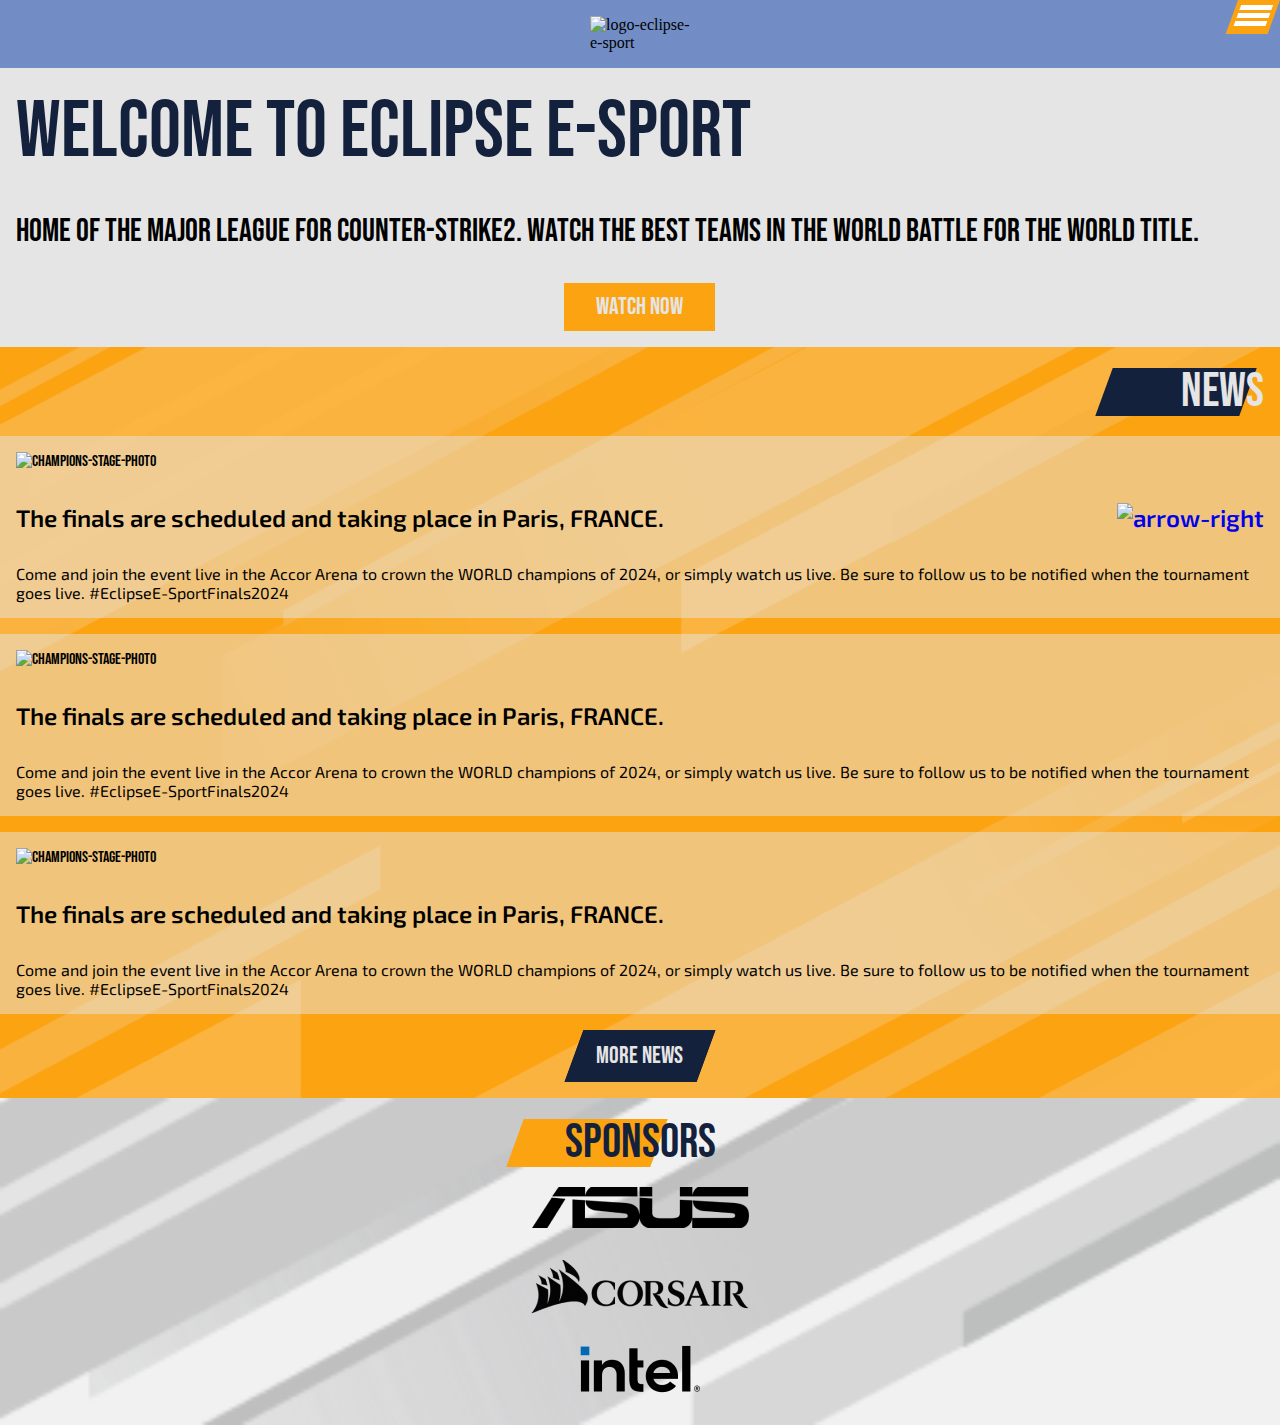
==== index.html @ 471b764c "seconde session de code, ajout html, css, design mobile quasi fini" ====
<!DOCTYPE html>
<html lang="en">

<head>
    <meta charset="UTF-8" />
    <meta name="viewport" content="width=device-width, initial-scale=1.0" />
    <link rel="icon" type="image/x-icon" href="./assets/img/logo1.svg">
    <link rel="preconnect" href="https://fonts.googleapis.com">
    <link rel="preconnect" href="https://fonts.gstatic.com" crossorigin>
    <link
        href="https://fonts.googleapis.com/css2?family=Bebas+Neue&family=Exo+2:ital,wght@0,100..900;1,100..900&display=swap"
        rel="stylesheet">
    <link rel="stylesheet" href="./assets/styles/styles.css">
    <link rel="stylesheet" href="./assets/styles/buttons.css">
    <title>Eclipse E-sport</title>
</head>

<body>
    <header>
        <nav id="menu" class="menu">
            <a href="#" id="closeBtn" class="close">X</a>
            <ul>
                <li><a href="#">NEWS</a></li>
                <li><a href="#">RANKINGS</a></li>
                <li><a href="#">SCHEDULE</a></li>
                <li><a href="#">FAQ</a></li>
            </ul>
        </nav>
        <span class="burger-icon" id="openBtn">
            <span></span>
            <span></span>
            <span></span>
        </span>
        <img src="./assets/img/logo1.svg" alt="logo-eclipse-e-sport">

    </header>
    <main>
        <section id="hero">
            <img src="./assets/img/logo1.svg" alt="logo-eclipse-e-sport" class="mobile-hidden">
            <article>
                <h1>WELCOME TO ECLIPSE E-SPORT</h1>
                <p>HOME OF THE MAJOR LEAGUE FOR COUNTER-STRIKE2. WATCH THE BEST TEAMS IN THE WORLD BATTLE FOR THE WORLD
                    TITLE.</p>
                <a href="#">WATCH NOW</a>
            </article>
        </section>
        <section id="news" class="section-padding section">
            <h2 class="section-title">NEWS</h2>
            <article class="news-article ">
                <img src="assets/img/14b184db38811db48b84d3fd439f8caf501aec41.png" alt="champions-stage-photo">

                <div class="flex-it">
                    <h3>The finals are scheduled and taking place in Paris, FRANCE.</h3>
                    <a href="#"><img src="./assets/img/arrow-right.png" alt="arrow-right"></a>
                </div>
                <p>Come and join the event live in the Accor Arena to crown the WORLD champions of 2024, or simply watch
                    us live.
                    Be sure to follow us to be notified when the tournament goes live. #EclipseE-SportFinals2024</p>
            </article>
            <article class="news-article">
                <img src="assets/img/14b184db38811db48b84d3fd439f8caf501aec41.png" alt="champions-stage-photo">
                <h3>The finals are scheduled and taking place in Paris, FRANCE.</h3>
                <p>Come and join the event live in the Accor Arena to crown the WORLD champions of 2024, or simply watch
                    us live.
                    Be sure to follow us to be notified when the tournament goes live. #EclipseE-SportFinals2024</p>
            </article>
            <article class="news-article">
                <img src="assets/img/14b184db38811db48b84d3fd439f8caf501aec41.png" alt="champions-stage-photo">
                <h3>The finals are scheduled and taking place in Paris, FRANCE.</h3>
                <p>Come and join the event live in the Accor Arena to crown the WORLD champions of 2024, or simply watch
                    us live.
                    Be sure to follow us to be notified when the tournament goes live. #EclipseE-SportFinals2024</p>
            </article>
            <div class="skew primary"><a href="">MORE NEWS</div></a>
        </section>
        <section id="schedule">

        </section>
        <section id="sponsors" class="section-padding section-width">
            <h2>SPONSORS</h2>
            <img src="./assets/img/ASUS_Logo-neu-mobile.png" alt="">
            <img src="./assets/img/Corsair-mobile.png" alt="">
            <img src="./assets/img/Intel_logo-mobile.png" alt="">
        </section>
    </main>

    <script src="./assets/js/main.js"></script>
</body>

</html>
---- assets/styles/styles.css ----
/* // || RESET CSS || \\ */

html, body, div, span, applet, object, iframe,
h1, h2, h3, h4, h5, h6, p, blockquote, pre,
a, abbr, acronym, address, big, cite, code,
del, dfn, em, img, ins, kbd, q, s, samp,
small, strike, strong, sub, sup, tt, var,
b, u, i, center,
dl, dt, dd, ol, ul, li,
fieldset, form, label, legend,
table, caption, tbody, tfoot, thead, tr, th, td,
article, aside, canvas, details, embed, 
figure, figcaption, footer, header, hgroup, 
menu, nav, output, ruby, section, summary,
time, mark, audio, video {
	margin: 0;
	padding: 0;
	border: 0;
	font-size: 100%;
	font: inherit;
	vertical-align: baseline;
	text-decoration: none;
    list-style-type: none;
}

/* || VARIABLES || */ 

:root {
    --ff-brand: "Bebas Neue", sans-serif;
    --ff-text: "Exo 2", sans-serif;
    
    --fw-n: 400;
    --fw-m: 600;
    --fw-b: 800;
    
    --fs-s: 0.8rem;
    --fs-2: 2rem;
    --fs-3: 3rem;
    --fs-4: 4rem;
    --fs-5: 5rem;
    --fs-p: 1rem;
    
    --primary-clr: #14213D;
    --primary-clr-light: #4467B2;
    --primary-clr-lighter: hsla(221, 45%, 48%, 0.75);
    --secondary-clr: #FCA311;
    --secondary-clr-light: hsla(37, 98%, 53%, 0.8);
    --grey: #E5E5E5;
    --grey-light: hsla(0, 0%, 90%, 0.8);
    --grey-lighter: hsla(0, 0%, 90%, 0.5);
  
    --spacer: 1rem;
    --spacer-md: calc(var(--spacer) * 2);
    --spacer-lg: calc(var(--spacer) * 3);
    
    --margin: 0 0 var(--spacer) 0;
      
    --shadow: 0 0 1rem rgba(0,0,0, 0.25);

    /*Use of linear gradient for coloriring the background img*/
    --bg-blue: url(../img/lines-light.png) top/cover no-repeat, linear-gradient(to right, var(--primary-clr-lighter), var(--primary-clr-lighter));
    --bg-yellow: url(../img/News\ Section.png) top/cover no-repeat;
    
}

/* || UTILITY CLASSES || */
.mobile-hidden {
    display: none;
}
/* for the arrow on the right of the title*/
.flex-it {
    display: flex;
    justify-content: space-between;
}

.section-padding {
    padding: var(--spacer) 0;
}

.section-width {
    max-width: 100%;
}

/* || HEADER || */

header {
    background: var(--bg-blue);
    background-blend-mode: color-burn;
    /* padding: var(--spacer); */
    display: grid;
    grid-template-columns: auto;
}

header > img {
    width: 100px;
    margin: var(--spacer) 0;
    grid-column: 2;
    grid-row: 1; /* force the position of the image on the first and unique row instead of creating a new one*/
}

/* || MENU BURGER || */ 

.menu {
    text-align: center;
    font-family: var(--ff-brand);
    width: 100%;
    height: 100%;
    padding-top: var(--spacer);
    position: fixed;
    z-index: 1000;
    top: 0;
    right: -2000px ;
    background: var(--bg-yellow);
    background-blend-mode: color-burn;
    transition: all 0.5s ease-in-out;
}

.menu a {
    font-size: var(--fs-4);
    display: block;
    color: var(--grey);
}

.menu li {
    padding: var(--spacer-lg);
}

.menu.active {
    right: 0;
    transition: all 0.5s ease;
}

.menu .close {
    position: absolute;
    top: 0;
    right: 10px;
    font-size: 2rem;
    line-height: 2rem;
}

.burger-icon {
    width: fit-content;
    padding: 0.3rem;
    place-self: start end;
    grid-row: 1;
    grid-column: 2;
    background-color: #FCA311;
    transform: skewX(-20deg);
    transform-origin: top;
}


.burger-icon span {
    display: block;
    width: 2rem;
    height: 5px;
    background-color: white;
    margin: 0 0 3px 0;
}

.burger-icon:hover {
    cursor: pointer;
}


/* || HERO || */

#hero, #news, #sponsors {
    width: 100%;
    font-family: var(--ff-brand);
    background-color: var(--grey );
}

#hero article {
    display: grid;
    grid-template-rows: repeat(3, auto);
    grid-template-columns: repeat(3, 1fr);
    gap: var(--spacer-md);
    padding: var(--spacer);
}

h1 {
    font-size: var(--fs-5);
    color: var(--primary-clr);
    grid-column: 1/4;
}

#hero p {
    font-size: var(--fs-2);
    grid-row: 2;
    grid-column: 1/4;
}

/*BOUTON HERO A REFAIRE AVEC LE BUTTONS CSS*/

#hero > article > a {
    font-size:1.5rem;
    display: block;
    text-align: center;
    text-wrap: nowrap;
    place-self: center;
    padding: .5rem 2rem .5rem 2rem;
    background-color: var(--secondary-clr);
    line-height: 2rem;
    color: var(--grey);
    grid-column-start: 2;
    position: relative;
}

/* #hero > article > a::before {
    position: absolute;
    content: "";
    width: 8rem;
    height: 4rem;
    bottom: 20px;
    left:-300px;
    background-color: var(--primary-clr);
    transition: all 0.25s ease;
} */

#hero a:hover{  
    background-color: #14213D;
    transition: all 0.25s ease;
}


/* || NEWS SECTION ||*/

#news {
    background: var(--bg-yellow);
}

#news > h2 {
    position: relative;
    font-size: var(--fs-3);
    color: #E5E5E5;
    text-align: right;
    z-index: 1;
    margin-inline: var(--spacer);
}

#news > h2::before {
    position: absolute ;
    z-index: -1;
    content: "";
    top: 5px;
    right: 1rem;
    height: 3rem;
    width: 9rem;
    background-color: var(--primary-clr);
    transform: skewX(-20deg);
    transform-origin: right;
}

.news-article {
    margin-block: var(--spacer);
    background-color: var(--grey-lighter);
    padding: var(--spacer) 0;
    display: grid;
    grid-template-columns: 1rem repeat(2, 1fr) 1rem;
    grid-template-rows: auto;
    gap: 2rem 0;
}

.news-article >img {
    width: 100%;
    grid-column:2/4;
    grid-row: 1;
    display: block;
}

.news-article > .flex-it,
.news-article h3 {
    font-family: var(--ff-text);
    font-weight: var(--fw-m);
    font-size: 1.5rem;
    grid-column: 2/4;
    grid-row: 2;
}

.news-article p {
    font-family: var(--ff-text);
    grid-row: 3;
    grid-column: 2/4;
}

#news>.skew {      /*see buttons.css*/
    place-self: center;
}

/* ||  SPONSORS || */

#sponsors {
    background: url(../img/sponsors\ bg.png) top/cover no-repeat;
    background-blend-mode: color-burn;
    display: grid;
    place-items: center;
}

#sponsors > h2 {
    display: inline-block;
    position: relative;
    font-size: var(--fs-3);
    color: var(--primary-clr);
    z-index: 1;
    margin-inline: var(--spacer);
}

#sponsors > h2::before {
    position: absolute ;
    z-index: -1;
    content: "";
    top: 5px;
    left: -50px;
    height: 3rem;
    width: 9rem;
    background-color: var(--secondary-clr);
    transform: skewX(-20deg);
    transform-origin: right;
}

#sponsors > img {
    padding: var(--spacer);
}
---- assets/styles/buttons.css ----
/*SKEWED BUTTON*/
.skew {
    position: relative;
    transform: skewX(-20deg);
    height: auto;
    width: 8rem;    
    text-align: center;
    overflow: hidden;
}

.skew > a {
    display: block;
    line-height: 3rem;
    font-size:1.5rem;
    text-align: center;
    color: #E5E5E5;
    transform: skewX(20deg);
}

.primary {
    border: 2px var(--primary-clr) solid;
    background-color: var(--primary-clr);
}

.secondary {
    border: 2px var(--secondary-clr) solid;
    background-color: var(--secondary-clr);
}


.skew.primary::before {
    position: absolute;
    content: "";
    width: 8rem;
    height: 4rem;
    bottom: 20px;
    left:-150px;
    background-color: var(--secondary-clr);
    transition: all 0.25s ease;
}

.skew.primary:hover::before,
.skew.primary:focus::before{
    left: 0;
    bottom: 0;
}
/* .skew.primary:hover a,
.skew.primary:focus a {
    color: var(--primary-clr);
} */

.skew.secondary::before {
    position: absolute;
    content: "";
    width: 8rem;
    height: 4rem;
    bottom: 20px;
    left:-150px;
    background-color: var(--primary-clr);
    transition: all 0.25s ease;
}

.skew.secondary:hover::before,
.skew.secondary:focus::before{
    left: 0;
    bottom: 0;
}
/* .skew.secondary:hover a,
.skew.secondary:focus a {
    color: var(--secondary-clr);
} */
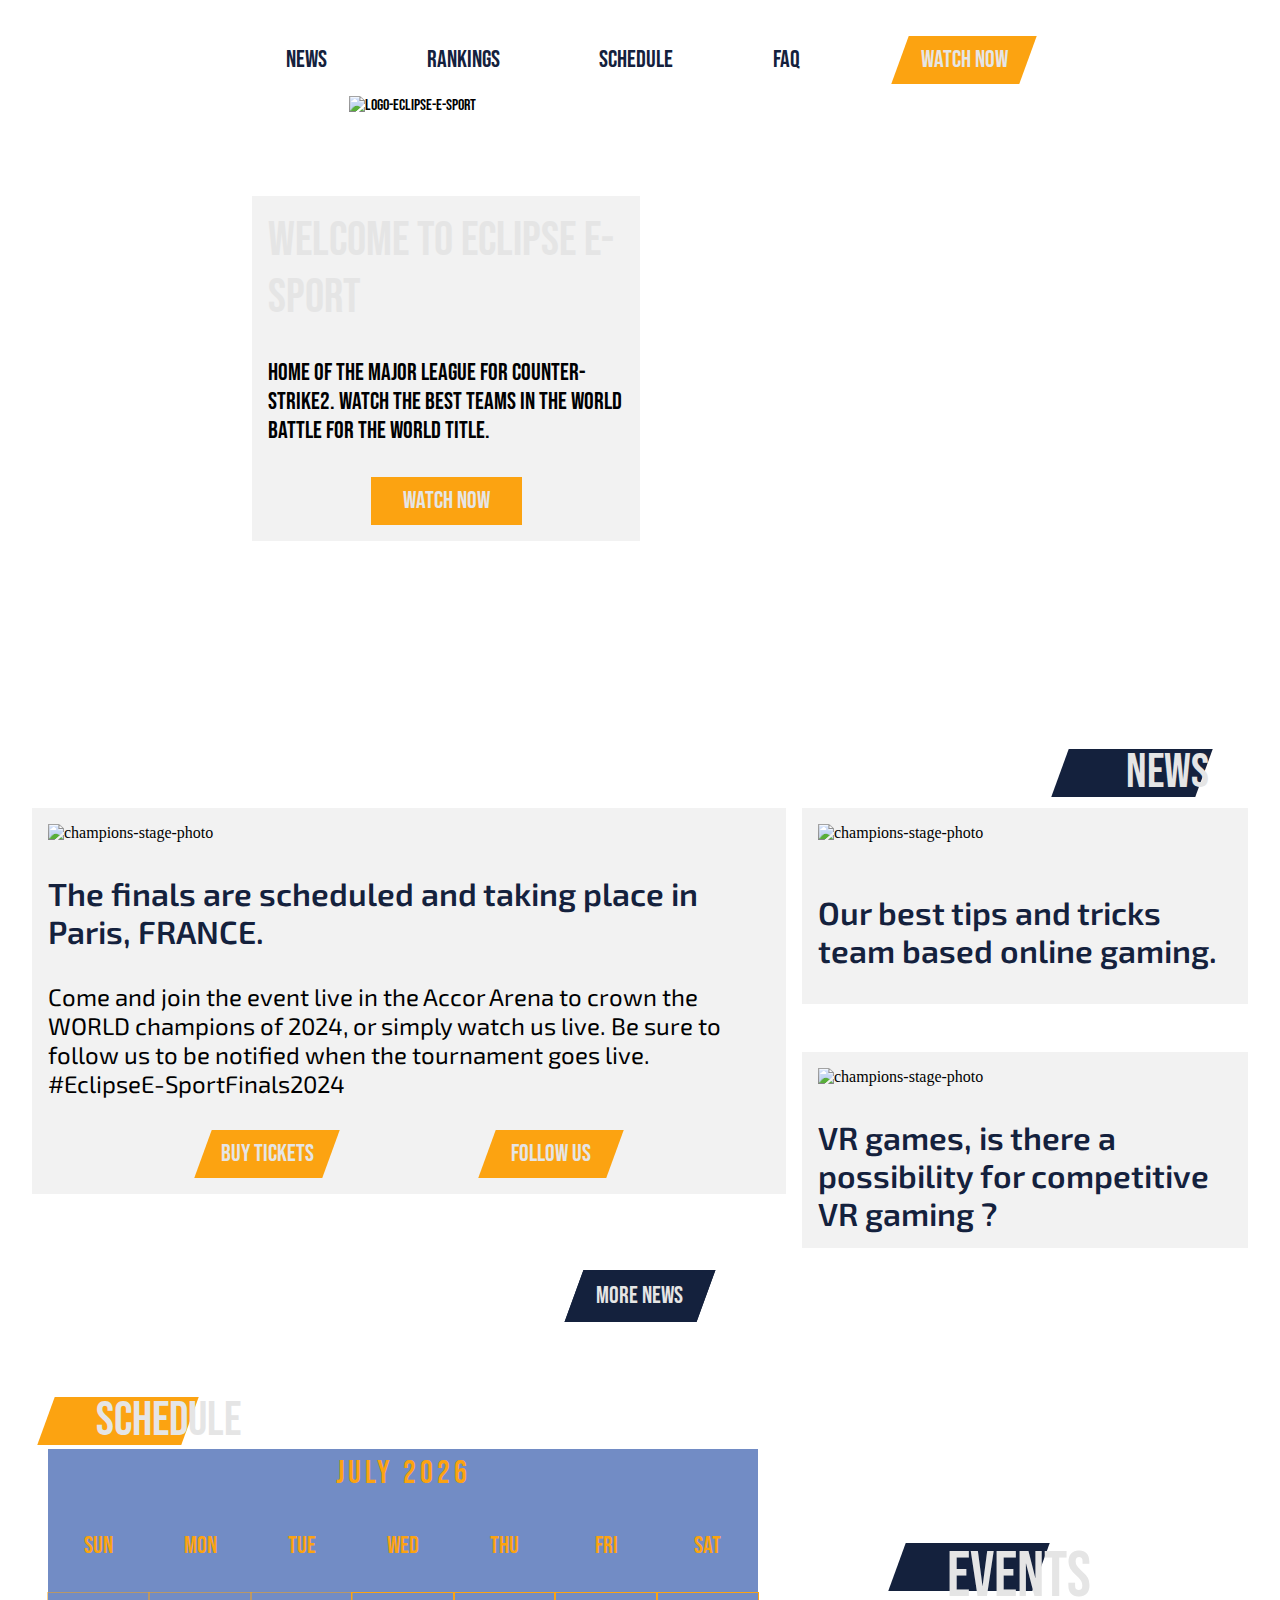
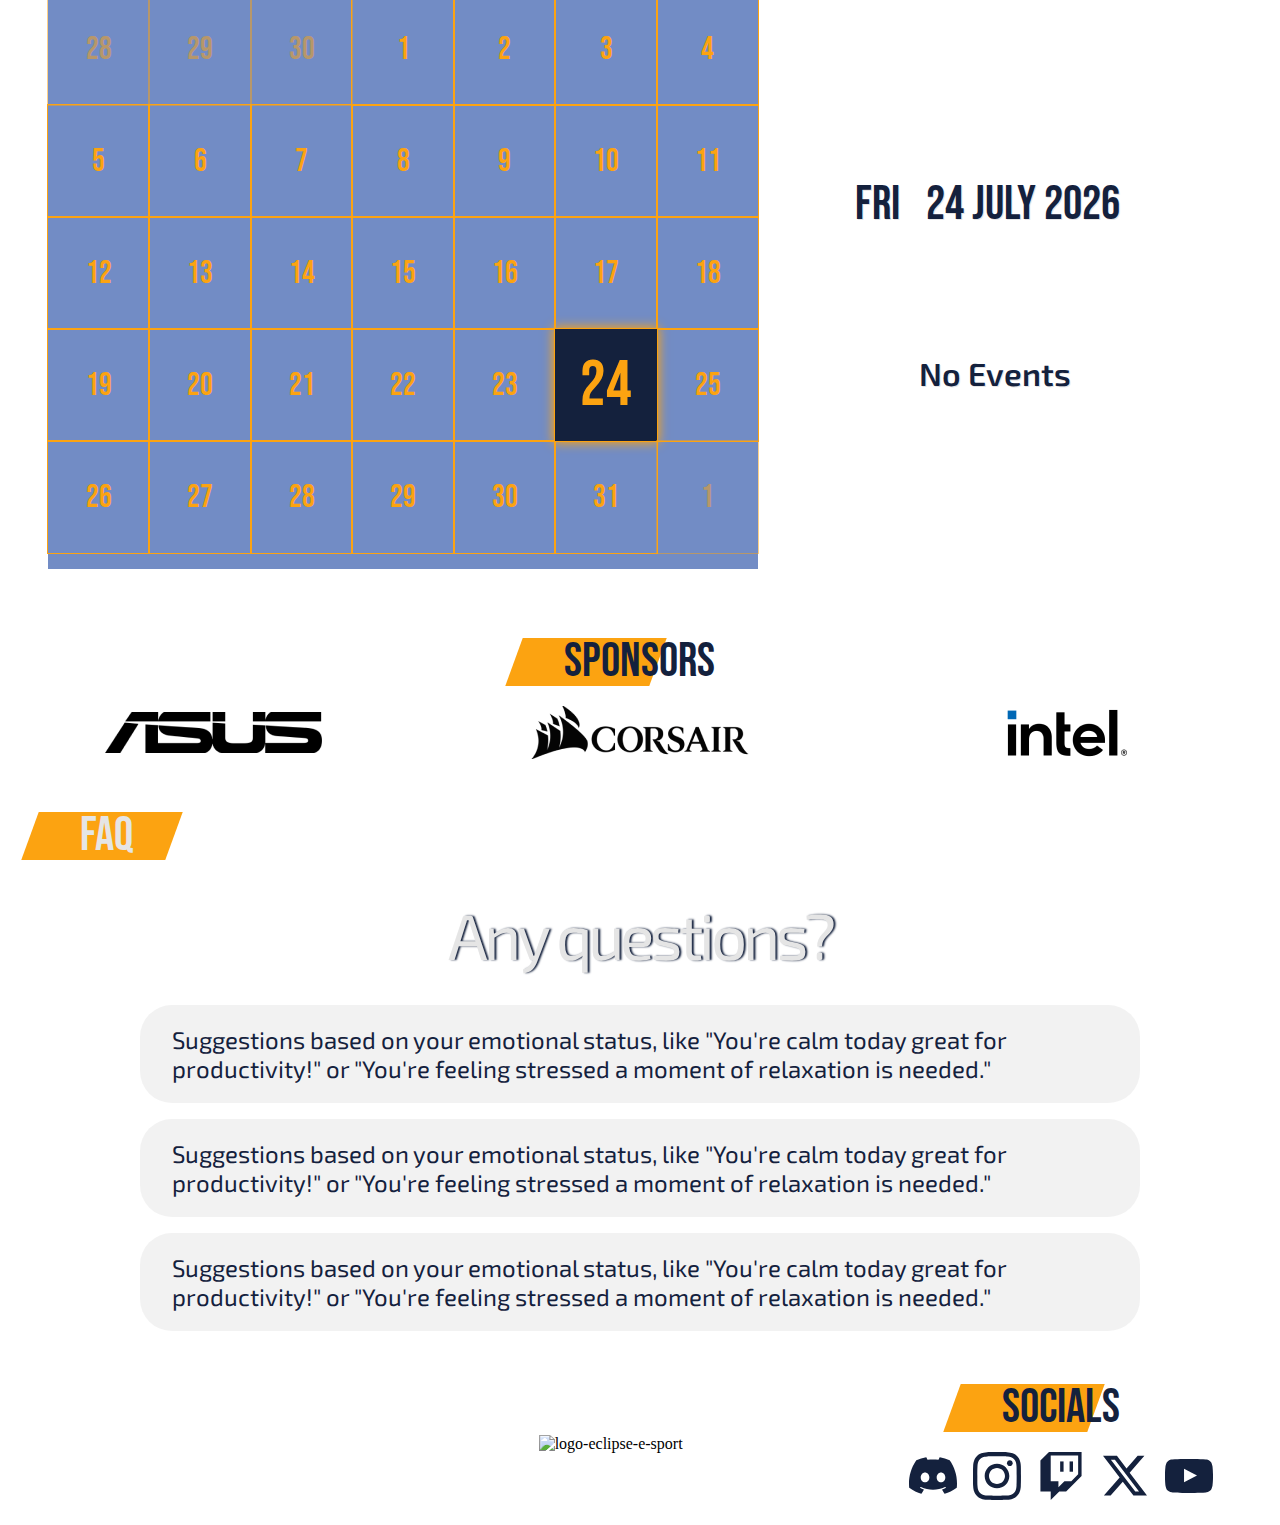
==== commit 203e2b63: "Design fini, ajout d'hover, media queries. Version 1.0" ====
--- a/index.html
+++ b/index.html
@@ -1,90 +1,325 @@
 <!DOCTYPE html>
 <html lang="en">
-
-<head>
+  <head>
     <meta charset="UTF-8" />
     <meta name="viewport" content="width=device-width, initial-scale=1.0" />
-    <link rel="icon" type="image/x-icon" href="./assets/img/logo1.svg">
-    <link rel="preconnect" href="https://fonts.googleapis.com">
-    <link rel="preconnect" href="https://fonts.gstatic.com" crossorigin>
+    <link rel="icon" type="image/x-icon" href="./assets/img/logo1.svg" />
+    <link rel="preconnect" href="https://fonts.googleapis.com" />
+    <link rel="preconnect" href="https://fonts.gstatic.com" crossorigin />
     <link
-        href="https://fonts.googleapis.com/css2?family=Bebas+Neue&family=Exo+2:ital,wght@0,100..900;1,100..900&display=swap"
-        rel="stylesheet">
-    <link rel="stylesheet" href="./assets/styles/styles.css">
-    <link rel="stylesheet" href="./assets/styles/buttons.css">
+      href="https://fonts.googleapis.com/css2?family=Bebas+Neue&family=Exo+2:ital,wght@0,100..900;1,100..900&display=swap"
+      rel="stylesheet"
+    />
+    <link
+      rel="stylesheet"
+      href="https://cdnjs.cloudflare.com/ajax/libs/font-awesome/6.2.0/css/all.min.css"
+      integrity="sha512-xh6O/CkQoPOWDdYTDqeRdPCVd1SpvCA9XXcUnZS2FmJNp1coAFzvtCN9BmamE+4aHK8yyUHUSCcJHgXloTyT2A=="
+      crossorigin="anonymous"
+      referrerpolicy="no-referrer"
+    />
+    <link rel="stylesheet" href="./assets/styles/styles.css" />
+    <link rel="stylesheet" href="./assets/styles/buttons.css" />
+    <link rel="stylesheet" href="./assets/styles/calendrier.css" />
     <title>Eclipse E-sport</title>
-</head>
+  </head>
 
-<body>
-    <header>
-        <nav id="menu" class="menu">
-            <a href="#" id="closeBtn" class="close">X</a>
-            <ul>
-                <li><a href="#">NEWS</a></li>
-                <li><a href="#">RANKINGS</a></li>
-                <li><a href="#">SCHEDULE</a></li>
-                <li><a href="#">FAQ</a></li>
-            </ul>
-        </nav>
-        <span class="burger-icon" id="openBtn">
-            <span></span>
-            <span></span>
-            <span></span>
-        </span>
-        <img src="./assets/img/logo1.svg" alt="logo-eclipse-e-sport">
-
+  <body>
+    <header id="menu-mobile">
+      <nav id="menu" class="menu">
+        <a href="#" id="closeBtn" class="close">X</a>
+        <ul>
+          <li><a href="news.html">NEWS</a></li>
+          <li><a href="rankings.html">RANKINGS</a></li>
+          <li><a href="index.html#schedule">SCHEDULE</a></li>
+          <li><a href="index.html#faq">FAQ</a></li>
+        </ul>
+      </nav>
+      <span class="burger-icon" id="openBtn">
+        <span></span>
+        <span></span>
+        <span></span>
+      </span>
+      <img src="./assets/img/logo1.svg" alt="logo-eclipse-e-sport" />
     </header>
     <main>
+      <div class="blue-wrapper">
+        <header id="menu-desktop" class="mobile-hidden">
+          <nav>
+            <ul>
+              <li><img src="./assets/img/logo-text.svg" alt="" /></li>
+              <li><a href="#news">NEWS</a></li>
+              <li><a href="./rankings.html">RANKINGS</a></li>
+              <li><a href="#schedule">SCHEDULE</a></li>
+              <li><a href="#faq">FAQ</a></li>
+              <div class="skew secondary">
+                <li><a href="">WATCH NOW</a></li>
+              </div>
+            </ul>
+          </nav>
+        </header>
         <section id="hero">
-            <img src="./assets/img/logo1.svg" alt="logo-eclipse-e-sport" class="mobile-hidden">
-            <article>
-                <h1>WELCOME TO ECLIPSE E-SPORT</h1>
-                <p>HOME OF THE MAJOR LEAGUE FOR COUNTER-STRIKE2. WATCH THE BEST TEAMS IN THE WORLD BATTLE FOR THE WORLD
-                    TITLE.</p>
-                <a href="#">WATCH NOW</a>
-            </article>
+          <img
+            src="./assets/img/logo1.svg"
+            alt="logo-eclipse-e-sport"
+            class="mobile-hidden"
+          />
+          <article>
+            <h1>WELCOME TO ECLIPSE E-SPORT</h1>
+            <p>
+              HOME OF THE MAJOR LEAGUE FOR COUNTER-STRIKE2. WATCH THE BEST TEAMS
+              IN THE WORLD BATTLE FOR THE WORLD TITLE.
+            </p>
+            <a href="#">WATCH NOW</a>
+          </article>
         </section>
-        <section id="news" class="section-padding section">
-            <h2 class="section-title">NEWS</h2>
-            <article class="news-article ">
-                <img src="assets/img/14b184db38811db48b84d3fd439f8caf501aec41.png" alt="champions-stage-photo">
+      </div>
+      <section id="news" class="section-padding">
+        <h2 class="section-title-primary">NEWS</h2>
+        <article class="news-article" id="main-news">
+          <img
+            src="assets/img/14b184db38811db48b84d3fd439f8caf501aec41.png"
+            alt="champions-stage-photo"
+          />
 
-                <div class="flex-it">
-                    <h3>The finals are scheduled and taking place in Paris, FRANCE.</h3>
-                    <a href="#"><img src="./assets/img/arrow-right.png" alt="arrow-right"></a>
-                </div>
-                <p>Come and join the event live in the Accor Arena to crown the WORLD champions of 2024, or simply watch
-                    us live.
-                    Be sure to follow us to be notified when the tournament goes live. #EclipseE-SportFinals2024</p>
-            </article>
-            <article class="news-article">
-                <img src="assets/img/14b184db38811db48b84d3fd439f8caf501aec41.png" alt="champions-stage-photo">
-                <h3>The finals are scheduled and taking place in Paris, FRANCE.</h3>
-                <p>Come and join the event live in the Accor Arena to crown the WORLD champions of 2024, or simply watch
-                    us live.
-                    Be sure to follow us to be notified when the tournament goes live. #EclipseE-SportFinals2024</p>
-            </article>
-            <article class="news-article">
-                <img src="assets/img/14b184db38811db48b84d3fd439f8caf501aec41.png" alt="champions-stage-photo">
-                <h3>The finals are scheduled and taking place in Paris, FRANCE.</h3>
-                <p>Come and join the event live in the Accor Arena to crown the WORLD champions of 2024, or simply watch
-                    us live.
-                    Be sure to follow us to be notified when the tournament goes live. #EclipseE-SportFinals2024</p>
-            </article>
-            <div class="skew primary"><a href="">MORE NEWS</div></a>
-        </section>
-        <section id="schedule">
+          <div class="link-title">
+            <a href="./article.html"
+              ><h3>
+                The finals are scheduled and taking place in Paris, FRANCE.
+              </h3>
+            </a>
+          </div>
+          <p>
+            Come and join the event live in the Accor Arena to crown the WORLD
+            champions of 2024, or simply watch us live. Be sure to follow us to
+            be notified when the tournament goes live. #EclipseE-SportFinals2024
+          </p>
+          <div class="flex-it button-row">
+            <div class="skew secondary mobile-hidden">
+              <a href="">BUY TICKETS</a>
+            </div>
+            <div class="skew secondary mobile-hidden">
+              <a href="">FOLLOW US</a>
+            </div>
+          </div>
+        </article>
+        <article class="news-article grid-span3" id="side-article1">
+          <img src="assets/img/image-asset.png" alt="champions-stage-photo" />
+          <div class="link-title">
+            <a href="#"
+              ><h3>Our best tips and tricks team based online gaming.</h3>
+            </a>
+          </div>
+        </article>
+        <article class="news-article grid-span3" id="side-article2">
+          <img src="assets/img/vr-gaming.jpg " alt="champions-stage-photo" />
+          <div class="link-title">
+            <a href="#"
+              ><h3>
+                VR games, is there a possibility for competitive VR gaming ?
+              </h3>
+            </a>
+          </div>
+        </article>
+        <div class="skew primary"><a href="./news.html">MORE NEWS</a></div>
+      </section>
+      <section id="schedule">
+        <h2 class="section-title-secondary">SCHEDULE</h2>
+        <div class="container">
+          <div class="left">
+            <div class="calendar">
+              <div class="month">
+                <i class="fa fa-angle-left prev"></i>
+                <div class="date"></div>
+                <i class="fa fa-angle-right next"></i>
+              </div>
+              <div class="weekdays">
+                <div>SUN</div>
+                <div>MON</div>
+                <div>TUE</div>
+                <div>WED</div>
+                <div>THU</div>
+                <div>FRI</div>
+                <div>SAT</div>
+              </div>
+              <div class="days">
+                <!--ADDING DAYS WITH JS-->
+              </div>
+            </div>
+          </div>
+          <div class="right">
+            <h2 class="section-title-primary">EVENTS</h2>
+            <div class="today-date">
+              <div class="event-day">SUN</div>
+              <div class="event-date">1 DECEMBER</div>
+            </div>
+            <div class="events">
+              <!-- ADDING EVENTS THROUGH JS-->
+            </div>
+          </div>
+        </div>
+      </section>
+      <section id="sponsors" class="section-padding grid-center">
+        <h2 class="section-title-secondary">SPONSORS</h2>
+        <img src="./assets/img/ASUS_Logo-neu-mobile.png" alt="" />
+        <img src="./assets/img/Corsair-mobile.png" alt="" />
+        <img src="./assets/img/Intel_logo-mobile.png" alt="" />
+      </section>
+      <section class="section-padding" id="faq">
+        <h2 class="section-title-secondary">FAQ</h2>
+        <p>Any questions?</p>
 
-        </section>
-        <section id="sponsors" class="section-padding section-width">
-            <h2>SPONSORS</h2>
-            <img src="./assets/img/ASUS_Logo-neu-mobile.png" alt="">
-            <img src="./assets/img/Corsair-mobile.png" alt="">
-            <img src="./assets/img/Intel_logo-mobile.png" alt="">
-        </section>
+        <div>
+          <!---- BY ADDING A NAME ATTRIBUTE ON OUR DETAILS ANY DETAILS WITH THE SAME NAME IS CLOSED WHEN ANOTHER ONE IS CLICKED--->
+          <!--SAVES THE HASSLE OF A CODING A SCRIPT TO DO IT-->
+          <details name="question">
+            <summary>
+              Suggestions based on your emotional status, like "You're calm
+              today great for productivity!" or "You're feeling stressed a
+              moment of relaxation is needed."<i class="fa fa-angle-right"></i>
+            </summary>
+            <p>
+              Suggestions based on your emotional status, like "You're calm
+              today great for productivity!" or "You're feeling stressed a
+              moment of relaxation is needed."
+            </p>
+          </details>
+        </div>
+        <div>
+          <details name="question">
+            <summary>
+              Suggestions based on your emotional status, like "You're calm
+              today great for productivity!" or "You're feeling stressed a
+              moment of relaxation is needed."<i class="fa fa-angle-right"></i>
+            </summary>
+            <p>
+              Suggestions based on your emotional status, like "You're calm
+              today great for productivity!" or "You're feeling stressed a
+              moment of relaxation is needed."
+            </p>
+          </details>
+        </div>
+        <div>
+          <details name="question">
+            <summary>
+              Suggestions based on your emotional status, like "You're calm
+              today great for productivity!" or "You're feeling stressed a
+              moment of relaxation is needed."<i class="fa fa-angle-right"></i>
+            </summary>
+            <p>
+              Suggestions based on your emotional status, like "You're calm
+              today great for productivity!" or "You're feeling stressed a
+              moment of relaxation is needed."
+            </p>
+          </details>
+        </div>
+      </section>
     </main>
 
+    <footer class="grid-center">
+      <img
+        class="logo"
+        src="./assets/img/Logo2.svg"
+        alt="logo-eclipse-e-sport"
+      />
+      <h2 id="footer" class="section-title-secondary">SOCIALS</h2>
+      <!-- contient mes svg en html -->
+      <div class="socials-container">
+        <!-- <img src="./assets/img/discord-icon.svg" alt=""> -->
+        <a href=""
+          ><svg
+            width="48"
+            height="48"
+            viewBox="0 0 48 48"
+            fill="none"
+            xmlns="http://www.w3.org/2000/svg"
+          >
+            <path
+              d="M40.634 8.31115C37.5747 6.90738 34.294 5.87315 30.8638 5.28081C30.8013 5.26937 30.7389 5.29794 30.7067 5.35508C30.2848 6.10551 29.8175 7.08451 29.4902 7.854C25.8008 7.30166 22.1304 7.30166 18.5166 7.854C18.1893 7.06741 17.705 6.10551 17.2811 5.35508C17.249 5.29985 17.1866 5.27128 17.1241 5.28081C13.6958 5.87126 10.4151 6.90549 7.35387 8.31115C7.32737 8.32257 7.30465 8.34164 7.28958 8.36638C1.06678 17.6631 -0.6379 26.7313 0.19836 35.6871C0.202144 35.7309 0.22674 35.7728 0.260796 35.7995C4.36642 38.8145 8.34341 40.645 12.2466 41.8582C12.309 41.8773 12.3752 41.8544 12.415 41.803C13.3383 40.5421 14.1613 39.2127 14.867 37.8146C14.9086 37.7327 14.8688 37.6356 14.7837 37.6032C13.4783 37.108 12.2352 36.5042 11.0395 35.8185C10.9449 35.7633 10.9373 35.628 11.0243 35.5632C11.2759 35.3747 11.5276 35.1785 11.7679 34.9804C11.8114 34.9443 11.872 34.9366 11.9231 34.9595C19.7786 38.546 28.2831 38.546 36.0459 34.9595C36.097 34.9347 36.1576 34.9424 36.203 34.9785C36.4433 35.1766 36.6949 35.3747 36.9484 35.5632C37.0354 35.628 37.0298 35.7633 36.9352 35.8185C35.7394 36.5175 34.4964 37.108 33.189 37.6013C33.1039 37.6337 33.0661 37.7327 33.1077 37.8146C33.8285 39.2107 34.6515 40.5402 35.5578 41.8011C35.5956 41.8544 35.6637 41.8773 35.7262 41.8582C39.6483 40.645 43.6252 38.8145 47.7309 35.7995C47.7668 35.7728 47.7895 35.7328 47.7933 35.689C48.7942 25.3351 46.117 16.3413 40.6964 8.36827C40.6832 8.34164 40.6605 8.32257 40.634 8.31115ZM16.04 30.234C13.675 30.234 11.7263 28.0627 11.7263 25.3961C11.7263 22.7295 13.6372 20.5582 16.04 20.5582C18.4617 20.5582 20.3916 22.7486 20.3538 25.3961C20.3538 28.0627 18.4428 30.234 16.04 30.234ZM31.9895 30.234C29.6245 30.234 27.6758 28.0627 27.6758 25.3961C27.6758 22.7295 29.5867 20.5582 31.9895 20.5582C34.4113 20.5582 36.3411 22.7486 36.3033 25.3961C36.3033 28.0627 34.4113 30.234 31.9895 30.234Z"
+              fill="#14213D"
+            /></svg
+        ></a>
+        <a href=""
+          ><svg
+            width="48"
+            height="48"
+            viewBox="0 0 48 48"
+            fill="none"
+            xmlns="http://www.w3.org/2000/svg"
+          >
+            <g clip-path="url(#clip0_57_334)">
+              <path
+                d="M24 4.32187C30.4125 4.32187 31.1719 4.35 33.6938 4.4625C36.0375 4.56562 37.3031 4.95938 38.1469 5.2875C39.2625 5.71875 40.0688 6.24375 40.9031 7.07812C41.7469 7.92188 42.2625 8.71875 42.6938 9.83438C43.0219 10.6781 43.4156 11.9531 43.5188 14.2875C43.6313 16.8187 43.6594 17.5781 43.6594 23.9813C43.6594 30.3938 43.6313 31.1531 43.5188 33.675C43.4156 36.0188 43.0219 37.2844 42.6938 38.1281C42.2625 39.2438 41.7375 40.05 40.9031 40.8844C40.0594 41.7281 39.2625 42.2438 38.1469 42.675C37.3031 43.0031 36.0281 43.3969 33.6938 43.5C31.1625 43.6125 30.4031 43.6406 24 43.6406C17.5875 43.6406 16.8281 43.6125 14.3063 43.5C11.9625 43.3969 10.6969 43.0031 9.85313 42.675C8.7375 42.2438 7.93125 41.7188 7.09688 40.8844C6.25313 40.0406 5.7375 39.2438 5.30625 38.1281C4.97813 37.2844 4.58438 36.0094 4.48125 33.675C4.36875 31.1438 4.34063 30.3844 4.34063 23.9813C4.34063 17.5688 4.36875 16.8094 4.48125 14.2875C4.58438 11.9437 4.97813 10.6781 5.30625 9.83438C5.7375 8.71875 6.2625 7.9125 7.09688 7.07812C7.94063 6.23438 8.7375 5.71875 9.85313 5.2875C10.6969 4.95938 11.9719 4.56562 14.3063 4.4625C16.8281 4.35 17.5875 4.32187 24 4.32187ZM24 0C17.4844 0 16.6688 0.028125 14.1094 0.140625C11.5594 0.253125 9.80625 0.665625 8.2875 1.25625C6.70312 1.875 5.3625 2.69062 4.03125 4.03125C2.69063 5.3625 1.875 6.70313 1.25625 8.27813C0.665625 9.80625 0.253125 11.55 0.140625 14.1C0.028125 16.6687 0 17.4844 0 24C0 30.5156 0.028125 31.3312 0.140625 33.8906C0.253125 36.4406 0.665625 38.1938 1.25625 39.7125C1.875 41.2969 2.69063 42.6375 4.03125 43.9688C5.3625 45.3 6.70313 46.125 8.27813 46.7344C9.80625 47.325 11.55 47.7375 14.1 47.85C16.6594 47.9625 17.475 47.9906 23.9906 47.9906C30.5063 47.9906 31.3219 47.9625 33.8813 47.85C36.4313 47.7375 38.1844 47.325 39.7031 46.7344C41.2781 46.125 42.6188 45.3 43.95 43.9688C45.2812 42.6375 46.1063 41.2969 46.7156 39.7219C47.3063 38.1938 47.7188 36.45 47.8313 33.9C47.9438 31.3406 47.9719 30.525 47.9719 24.0094C47.9719 17.4938 47.9438 16.6781 47.8313 14.1188C47.7188 11.5688 47.3063 9.81563 46.7156 8.29688C46.125 6.70312 45.3094 5.3625 43.9688 4.03125C42.6375 2.7 41.2969 1.875 39.7219 1.26562C38.1938 0.675 36.45 0.2625 33.9 0.15C31.3313 0.028125 30.5156 0 24 0Z"
+                fill="#14213D"
+              />
+              <path
+                d="M24 11.6719C17.1938 11.6719 11.6719 17.1938 11.6719 24C11.6719 30.8062 17.1938 36.3281 24 36.3281C30.8062 36.3281 36.3281 30.8062 36.3281 24C36.3281 17.1938 30.8062 11.6719 24 11.6719ZM24 31.9969C19.5844 31.9969 16.0031 28.4156 16.0031 24C16.0031 19.5844 19.5844 16.0031 24 16.0031C28.4156 16.0031 31.9969 19.5844 31.9969 24C31.9969 28.4156 28.4156 31.9969 24 31.9969Z"
+                fill="#14213D"
+              />
+              <path
+                d="M39.6937 11.1843C39.6937 12.778 38.4 14.0624 36.8156 14.0624C35.2219 14.0624 33.9375 12.7687 33.9375 11.1843C33.9375 9.59053 35.2313 8.30615 36.8156 8.30615C38.4 8.30615 39.6937 9.5999 39.6937 11.1843Z"
+                fill="#14213D"
+              />
+            </g>
+            <defs>
+              <clipPath id="clip0_57_334">
+                <rect width="48" height="48" fill="white" />
+              </clipPath>
+            </defs>
+          </svg>
+        </a>
+        <a href=""
+          ><svg
+            width="48"
+            height="48"
+            viewBox="0 0 48 48"
+            fill="none"
+            xmlns="http://www.w3.org/2000/svg"
+          >
+            <path
+              d="M12.0014 0L3.42999 8.57143V39.4286H13.7157V48L22.2871 39.4286H29.1443L44.5728 24V0H12.0014ZM41.1443 22.2857L34.2871 29.1429H27.43L21.43 35.1429V29.1429H13.7157V3.42857H41.1443V22.2857Z"
+              fill="#14213D"
+            />
+            <path
+              d="M36.0014 9.42847H32.5729V19.7142H36.0014V9.42847Z"
+              fill="#14213D"
+            />
+            <path
+              d="M26.5727 9.42871H23.1442V19.7144H26.5727V9.42871Z"
+              fill="#14213D"
+            /></svg
+        ></a>
+        <a href=""
+          ><svg
+            width="48"
+            height="48"
+            viewBox="0 0 48 48"
+            fill="none"
+            xmlns="http://www.w3.org/2000/svg"
+          >
+            <path
+              d="M36.6526 3.80786H43.3995L28.6594 20.6548L46 43.5798H32.4225L21.7881 29.6759L9.61989 43.5798H2.86886L18.6349 25.5601L2 3.80786H15.9222L25.5348 16.5165L36.6526 3.80786ZM34.2846 39.5414H38.0232L13.8908 7.63413H9.87892L34.2846 39.5414Z"
+              fill="#14213D"
+            />
+          </svg>
+        </a>
+        <a href="">
+          <svg
+            width="48"
+            height="48"
+            viewBox="0 0 48 48"
+            fill="none"
+            xmlns="http://www.w3.org/2000/svg"
+          >
+            <path
+              d="M47.5219 14.4001C47.5219 14.4001 47.0531 11.0907 45.6094 9.6376C43.7812 7.7251 41.7375 7.71572 40.8 7.60322C34.0875 7.11572 24.0094 7.11572 24.0094 7.11572H23.9906C23.9906 7.11572 13.9125 7.11572 7.2 7.60322C6.2625 7.71572 4.21875 7.7251 2.39062 9.6376C0.946875 11.0907 0.4875 14.4001 0.4875 14.4001C0.4875 14.4001 0 18.2907 0 22.172V25.8095C0 29.6907 0.478125 33.5813 0.478125 33.5813C0.478125 33.5813 0.946875 36.8907 2.38125 38.3438C4.20937 40.2563 6.60938 40.1907 7.67813 40.397C11.5219 40.7626 24 40.8751 24 40.8751C24 40.8751 34.0875 40.8563 40.8 40.3782C41.7375 40.2657 43.7812 40.2563 45.6094 38.3438C47.0531 36.8907 47.5219 33.5813 47.5219 33.5813C47.5219 33.5813 48 29.7001 48 25.8095V22.172C48 18.2907 47.5219 14.4001 47.5219 14.4001ZM19.0406 30.2251V16.7345L32.0062 23.5032L19.0406 30.2251Z"
+              fill="#14213D"
+            />
+          </svg>
+        </a>
+      </div>
+    </footer>
+    <script src="./assets/js/calendrier.js"></script>
     <script src="./assets/js/main.js"></script>
-</body>
-
-</html>+    <script src="./assets/js/menuBurger.js"></script>
+  </body>
+</html>
--- a/assets/styles/styles.css
+++ b/assets/styles/styles.css
@@ -1,324 +1,904 @@
 /* // || RESET CSS || \\ */
 
-html, body, div, span, applet, object, iframe,
-h1, h2, h3, h4, h5, h6, p, blockquote, pre,
-a, abbr, acronym, address, big, cite, code,
-del, dfn, em, img, ins, kbd, q, s, samp,
-small, strike, strong, sub, sup, tt, var,
-b, u, i, center,
-dl, dt, dd, ol, ul, li,
-fieldset, form, label, legend,
-table, caption, tbody, tfoot, thead, tr, th, td,
-article, aside, canvas, details, embed, 
-figure, figcaption, footer, header, hgroup, 
-menu, nav, output, ruby, section, summary,
-time, mark, audio, video {
-	margin: 0;
-	padding: 0;
-	border: 0;
-	font-size: 100%;
-	font: inherit;
-	vertical-align: baseline;
-	text-decoration: none;
-    list-style-type: none;
-}
-
-/* || VARIABLES || */ 
+html,
+body,
+div,
+span,
+applet,
+object,
+iframe,
+h1,
+h2,
+h3,
+h4,
+h5,
+h6,
+p,
+blockquote,
+pre,
+a,
+abbr,
+acronym,
+address,
+big,
+cite,
+code,
+del,
+dfn,
+em,
+img,
+ins,
+kbd,
+q,
+s,
+samp,
+small,
+strike,
+strong,
+sub,
+sup,
+tt,
+var,
+b,
+u,
+i,
+center,
+dl,
+dt,
+dd,
+ol,
+ul,
+li,
+fieldset,
+form,
+label,
+legend,
+table,
+caption,
+tbody,
+tfoot,
+thead,
+tr,
+th,
+td,
+article,
+aside,
+canvas,
+details,
+embed,
+figure,
+figcaption,
+footer,
+header,
+hgroup,
+menu,
+nav,
+output,
+ruby,
+section,
+summary,
+time,
+mark,
+audio,
+video {
+  margin: 0;
+  padding: 0;
+  border: 0;
+  font-size: 100%;
+  font: inherit;
+  vertical-align: baseline;
+  text-decoration: none;
+  list-style-type: none;
+}
+
+img {
+  display: block;
+}
+
+/* || VARIABLES || */
 
 :root {
-    --ff-brand: "Bebas Neue", sans-serif;
-    --ff-text: "Exo 2", sans-serif;
-    
-    --fw-n: 400;
-    --fw-m: 600;
-    --fw-b: 800;
-    
-    --fs-s: 0.8rem;
-    --fs-2: 2rem;
-    --fs-3: 3rem;
-    --fs-4: 4rem;
-    --fs-5: 5rem;
-    --fs-p: 1rem;
-    
-    --primary-clr: #14213D;
-    --primary-clr-light: #4467B2;
-    --primary-clr-lighter: hsla(221, 45%, 48%, 0.75);
-    --secondary-clr: #FCA311;
-    --secondary-clr-light: hsla(37, 98%, 53%, 0.8);
-    --grey: #E5E5E5;
-    --grey-light: hsla(0, 0%, 90%, 0.8);
-    --grey-lighter: hsla(0, 0%, 90%, 0.5);
-  
-    --spacer: 1rem;
-    --spacer-md: calc(var(--spacer) * 2);
-    --spacer-lg: calc(var(--spacer) * 3);
-    
-    --margin: 0 0 var(--spacer) 0;
-      
-    --shadow: 0 0 1rem rgba(0,0,0, 0.25);
-
-    /*Use of linear gradient for coloriring the background img*/
-    --bg-blue: url(../img/lines-light.png) top/cover no-repeat, linear-gradient(to right, var(--primary-clr-lighter), var(--primary-clr-lighter));
-    --bg-yellow: url(../img/News\ Section.png) top/cover no-repeat;
-    
+  interpolate-size: allow-keywords;
+  --ff-brand: "Bebas Neue", sans-serif;
+  --ff-text: "Exo 2", sans-serif;
+
+  --fw-n: 400;
+  --fw-m: 600;
+  --fw-b: 800;
+
+  --fs-s: 0.8rem;
+  --fs-2: 2rem;
+  --fs-3: 3rem;
+  --fs-4: 4rem;
+  --fs-5: 5rem;
+  --fs-p: 1rem;
+
+  --primary-clr: #14213d;
+  --primary-clr-light: #4467b2;
+  --primary-clr-lighter: hsla(221, 45%, 48%, 0.75);
+  --secondary-clr: #fca311;
+  --secondary-clr-light: hsla(37, 98%, 53%, 0.8);
+  --grey: #e5e5e5;
+  --grey-light: hsla(0, 0%, 90%, 0.8);
+  --grey-lighter: hsla(0, 0%, 90%, 0.5);
+
+  --spacer: 1rem;
+  --spacer-md: calc(var(--spacer) * 2);
+  --spacer-lg: calc(var(--spacer) * 3);
+
+  --margin: 0 0 var(--spacer) 0;
+
+  --shadow: 0 0 1rem rgba(0, 0, 0, 0.25);
+
+  /*Use of linear gradient for coloriring the background img*/
+  --bg-blue: url(../img/bg-blue.png) top/cover no-repeat;
+  --bg-yellow: url(../img/bg-yellow.png) top/cover no-repeat;
+  --bg-gray: url(../img/bg-grey.png) top/cover no-repeat;
+  --bg-gray2: url(../img/bg-grey2.png) top/cover no-repeat;
 }
 
 /* || UTILITY CLASSES || */
 .mobile-hidden {
-    display: none;
+  display: none;
 }
 /* for the arrow on the right of the title*/
 .flex-it {
+  display: flex;
+  justify-content: space-between;
+}
+
+.grid-center {
+  display: grid;
+  place-items: center;
+}
+
+.section-padding {
+  padding: var(--spacer) 0;
+}
+
+.section-title-primary {
+  font-family: var(--ff-brand);
+  display: inline-block;
+  position: relative;
+  font-size: var(--fs-3);
+  color: var(--grey);
+  z-index: 1;
+}
+
+.section-title-primary::before {
+  position: absolute;
+  z-index: -1;
+  content: "";
+  top: 5px;
+  left: -50px;
+  height: 3rem;
+  width: 9rem;
+  transform: skewX(-20deg);
+  transform-origin: right;
+  background-color: var(--primary-clr);
+}
+.section-title-secondary {
+  font-family: var(--ff-brand);
+  display: inline-block;
+  position: relative;
+  font-size: var(--fs-3);
+  color: var(--primary-clr);
+  z-index: 1;
+}
+
+.section-title-secondary::before {
+  position: absolute;
+  z-index: -1;
+  content: "";
+  top: 5px;
+  left: -50px;
+  height: 3rem;
+  width: 9rem;
+  transform: skewX(-20deg);
+  transform-origin: right;
+  background-color: var(--secondary-clr);
+  transition: all 1s;
+}
+
+/* || HEADER || */
+
+#menu-mobile {
+  background: var(--bg-blue);
+  background-blend-mode: color-burn;
+  display: grid;
+  grid-template-columns: auto;
+}
+
+#menu-mobile > img {
+  width: 100px;
+  margin: var(--spacer) 0;
+  grid-column: 2;
+  grid-row: 1; /* force the position of the image on the first and unique row instead of creating a new one*/
+}
+
+/* || MENU BURGER || */
+
+.menu {
+  text-align: center;
+  font-family: var(--ff-brand);
+  width: 100%;
+  height: 100%;
+  padding-top: var(--spacer);
+  position: fixed;
+  z-index: 1000;
+  top: -2000px;
+  right: -2000px;
+  background: var(--bg-yellow);
+  background-blend-mode: color-burn;
+  transition: all 0.5s ease-in-out;
+}
+
+.menu a {
+  font-size: clamp(2rem, -0.9737rem + 3.3158vw, 3rem);
+  display: block;
+  color: var(--grey);
+}
+
+.menu li {
+  padding: var(--spacer-lg);
+}
+
+.menu.active {
+  top: 0;
+  right: 0;
+  transition: all 0.5s ease;
+}
+
+.menu .close {
+  position: absolute;
+  top: 0;
+  right: 10px;
+  font-size: 2rem;
+  line-height: 2rem;
+}
+
+.burger-icon {
+  width: fit-content;
+  padding: 0.3rem;
+  place-self: start end;
+  grid-row: 1;
+  grid-column: 2;
+  background-color: #fca311;
+  transform: skewX(-20deg);
+  transform-origin: top;
+}
+
+.burger-icon span {
+  display: block;
+  width: 2rem;
+  height: 5px;
+  background-color: white;
+  margin: 0 0 3px 0;
+}
+
+.burger-icon:hover {
+  cursor: pointer;
+}
+
+/* || HERO || */
+
+#hero {
+  font-family: var(--ff-brand);
+  background-color: var(--grey);
+}
+
+#hero article {
+  position: relative;
+  display: grid;
+  grid-template-rows: repeat(3, auto);
+  grid-template-columns: repeat(3, 1fr);
+  gap: var(--spacer-md);
+  padding: var(--spacer);
+  overflow: hidden;
+}
+
+#hero article:hover::before {
+  left: 150%;
+  transform: skewX(-40deg);
+  transform-origin: left;
+}
+
+#hero article::before {
+  position: absolute;
+  left: -100px;
+  top: -100px;
+  right: 0;
+  content: "";
+  width: 20%;
+  height: 150%;
+  background-color: var(--grey-lighter);
+  opacity: 0.2;
+  transition: all 0.75s ease-in-out;
+}
+
+h1 {
+  font-size: var(--fs-5);
+  color: var(--primary-clr);
+  grid-column: 1/4;
+}
+
+#hero p {
+  font-size: var(--fs-2);
+  grid-row: 2;
+  grid-column: 1/4;
+}
+
+/*BOUTON HERO A REFAIRE AVEC LE BUTTONS CSS*/
+
+#hero > article > a {
+  font-size: 1.5rem;
+  display: block;
+  text-align: center;
+  text-wrap: nowrap;
+  place-self: center;
+  padding: 0.5rem 2rem 0.5rem 2rem;
+  background-color: var(--secondary-clr);
+  line-height: 2rem;
+  color: var(--grey);
+  grid-column-start: 2;
+  position: relative;
+  z-index: 1;
+  isolation: isolate;
+  overflow: hidden;
+}
+
+#hero > article > a::before {
+  position: absolute;
+  content: "";
+  height: 8rem;
+  width: 10rem;
+  top: -100px;
+  left: -250px;
+  transform: skewX(-40deg);
+  background-color: var(--primary-clr);
+  transition: all 0.5s ease-in-out;
+  z-index: -1;
+  border: 20px solid var(--primary-clr-lighter);
+}
+
+#hero a:hover::before {
+  background-color: #14213d;
+  top: -20px;
+  left: -57px;
+}
+
+/* || NEWS SECTION ||*/
+
+#news {
+  background: var(--bg-yellow);
+  display: grid;
+}
+
+.news-article a {
+  text-decoration: none;
+  color: var(--primary-clr);
+}
+
+#news h2 {
+  place-self: end;
+  padding-inline: var(--spacer);
+}
+
+.news-article {
+  margin-block: var(--spacer);
+  background-color: var(--grey-lighter);
+  padding: var(--spacer) 0;
+  display: grid;
+  grid-template-columns: 1rem repeat(2, 1fr) 1rem;
+  grid-template-rows: auto;
+  gap: 2rem 0;
+}
+
+.news-article > img {
+  width: 100%;
+  grid-column: 2/4;
+  grid-row: 1;
+  display: block;
+}
+
+.news-article h3 {
+  font-family: var(--ff-text);
+  font-weight: var(--fw-m);
+  font-size: var(--fs-2);
+}
+
+.news-article .link-title {
+  grid-row: 2;
+  grid-column: 2/4;
+}
+
+.news-article .link-title a {
+  transition: 0.5s;
+}
+
+.news-article .link-title a:hover {
+  opacity: 0.8;
+}
+
+.news-article p {
+  font-family: var(--ff-text);
+  font-size: 1.5rem;
+  grid-row: 3;
+  grid-column: 2/4;
+}
+
+#news > .skew {
+  /*skewed buttons look in buttons.css*/
+  place-self: center;
+}
+
+/* ||  SPONSORS || */
+
+#sponsors {
+  display: grid;
+  background: var(--bg-gray);
+  background-blend-mode: color-burn;
+  place-self: center;
+  width: 100%;
+}
+
+#sponsors h2 {
+  color: var(--primary-clr);
+}
+
+#sponsors > img {
+  padding: var(--spacer);
+}
+
+/*SCHEDULE SECTION */
+
+#schedule {
+  background: var(--bg-blue);
+  max-width: 100%;
+}
+
+/* || FAQ SECTION ||*/
+#faq {
+  padding-inline: var(--spacer);
+  background: var(--bg-blue);
+}
+#faq h2 {
+  margin-left: 4rem;
+  color: var(--grey);
+}
+
+#faq > p {
+  letter-spacing: -4px;
+  text-align: center;
+  text-shadow: var(--primary-clr) 2px 0 2px;
+  font-family: var(--ff-text);
+  color: var(--grey);
+  font-size: var(--fs-3);
+  margin-block: var(--spacer-md);
+}
+summary {
+  color: var(--primary-clr);
+  cursor: pointer;
+  display: flex;
+  justify-content: space-between;
+  align-items: center;
+  padding: var(--spacer);
+}
+
+#faq > div {
+  width: 100%;
+  height: fit-content;
+  background-color: var(--grey-lighter);
+  border-radius: 2rem;
+}
+
+details {
+  margin: 1rem;
+  display: block;
+  font-family: var(--ff-text);
+  padding-block: 0.25rem;
+  overflow: hidden;
+}
+
+details > p {
+  color: var(--primary-clr);
+  display: block;
+  margin-inline: 1rem;
+  padding: 1rem;
+  border-top: 1px solid var(--primary-clr-lighter);
+}
+
+details::details-content {
+  block-size: 0;
+  transition: block-size 1s, content-visibility 1s;
+  transition-behavior: allow-discrete;
+}
+
+details[open]::details-content {
+  block-size: auto;
+}
+
+#faq i {
+  margin-left: var(--spacer);
+  transition: 0.5s;
+}
+
+details[open] i {
+  transform: rotate(270deg);
+}
+
+/*  || NEWS PAGE || */
+
+#main-newspage {
+  background: var(--bg-gray2);
+}
+
+#newspage .news-article {
+  background-color: var(--grey-lighter);
+  margin-bottom: 0;
+}
+
+/* || ARTICLE PAGE || */
+
+#article-page {
+  background: var(--bg-yellow);
+}
+
+#article-page .news-article {
+  grid-template-columns: repeat(3, 1fr);
+  grid-template-rows: auto;
+  place-items: center;
+}
+
+#article-page .news-article > img {
+  grid-column: 1/4;
+  grid-row: 2;
+}
+
+#article-page .news-article > .link-title {
+  padding-inline: var(--spacer);
+  grid-row: 1;
+  grid-column: 1 / 4;
+}
+
+#article-page .news-article p {
+  padding-inline: var(--spacer);
+  grid-row: auto;
+  grid-column: 1 / 4;
+}
+
+#article-page .news-article .button-row {
+  grid-row: 9;
+  width: 80%;
+  grid-column: 1 / 4;
+}
+/* || FOOTER || */
+
+footer {
+  display: grid;
+  place-items: center;
+  background: var(--bg-gray);
+  padding: var(--spacer);
+  gap: var(--spacer);
+}
+
+.logo {
+  padding: var(--spacer);
+}
+
+footer > div {
+  width: 75%;
+  display: grid;
+  gap: var(--spacer);
+  grid-template-columns: repeat(5, 1fr);
+}
+
+footer > div > a {
+  grid-row: 1;
+}
+
+footer > div > a > svg {
+  grid-row: 1;
+  width: 100%;
+}
+
+/* || MEDIA HERO || */
+
+/*  ||  MENU DESKTOP  || */
+
+#menu-desktop {
+  display: none;
+  align-items: center;
+  position: relative;
+  width: 80%;
+  max-width: 1100px;
+  top: 20px;
+  left: 20px;
+  isolation: isolate;
+}
+
+#menu-desktop::before {
+  content: "";
+  position: absolute;
+  background: var(--bg-gray);
+  min-width: 99%;
+  height: 2rem;
+  transform: skewX(-20deg);
+  padding: var(--spacer);
+  padding-right: 0;
+  z-index: -1;
+}
+
+#menu-desktop > nav > ul {
+  font-family: var(--ff-brand);
+  font-size: 1.5rem;
+  padding: var(--spacer);
+  display: flex;
+  justify-content: space-between;
+  align-items: center;
+  text-align: center;
+}
+
+#menu-desktop > nav > ul > li > a {
+  line-height: 3rem;
+  color: #14213d;
+}
+
+#menu-desktop > nav > ul > li > a:hover {
+  color: var(--secondary-clr);
+}
+
+#menu-desktop img {
+  width: 150px;
+}
+
+@media (min-width: 800px) {
+  #menu-mobile {
+    display: none;
+  }
+
+  #menu-desktop {
+    display: grid;
+  }
+
+  .blue-wrapper {
+    background: var(--bg-blue);
+  }
+  .mobile-hidden {
+    display: inline-block;
+  }
+  #hero {
+    box-sizing: border-box;
+    background: transparent;
+    display: grid;
+    place-self: center;
+    grid-template-columns: repeat(8, 97px);
+    grid-template-rows: 1rem repeat(6, 100px) 1rem;
+  }
+  #hero article {
+    background-color: var(--grey-lighter);
+    height: fit-content;
+    grid-column: 2 /6;
+    grid-row: 3/6;
+  }
+  #hero img {
+    grid-column: 2 / 8;
+    grid-row: 2 /7;
+    width: 100%;
+  }
+  #hero h1 {
+    font-size: var(--fs-3);
+    color: #e5e5e5;
+  }
+  #hero p {
+    font-size: 1.5rem;
+  }
+}
+
+@media (min-width: 1200px) {
+  #hero article {
+    grid-column: 1/5;
+  }
+}
+
+/* || MEDIA NEWS || */
+
+@media (min-width: 800px) {
+  #news h2 {
+    grid-row: 1;
+    place-self: start;
+    grid-column: 8;
+  }
+
+  .button-row {
+    justify-content: space-evenly;
+    width: 100%;
+  }
+
+  #news {
+    padding: var(--spacer-md);
+    place-self: center;
+    grid-template-columns: repeat(8, 1fr);
+    grid-template-rows: 2rem repeat(2, 1fr) 2rem;
+    gap: var(--spacer);
+  }
+  #main-news {
+    padding: var(--spacer);
+    gap: var(--spacer-md);
     display: flex;
-    justify-content: space-between;
-}
-
-.section-padding {
-    padding: var(--spacer) 0;
-}
-
-.section-width {
-    max-width: 100%;
-}
-
-/* || HEADER || */
-
-header {
-    background: var(--bg-blue);
-    background-blend-mode: color-burn;
-    /* padding: var(--spacer); */
+    max-height: fit-content;
+    flex-direction: column;
+    grid-column: 1 / 6;
+    grid-row: 2 / 4;
+    place-items: center;
+  }
+
+  #main-news > img {
+    place-self: start;
+  }
+
+  #news > #main-news h3 {
+    font-size: var(--fs-2);
+  }
+
+  #news > #main-news p {
+    font-size: 1.5rem;
+  }
+
+  .grid-span3 {
+    grid-column: 6 / span 3;
+  }
+  #side-article1 {
+    grid-row: 2;
+  }
+  #side-article2 {
+    grid-row: 3;
+  }
+  #news > .skew {
+    grid-row: 4;
+    grid-column: 4 / span 2;
+  }
+}
+
+/* || SPONSORS MEDIA || */
+
+@media (min-width: 800px) {
+  #sponsors {
     display: grid;
-    grid-template-columns: auto;
-}
-
-header > img {
-    width: 100px;
-    margin: var(--spacer) 0;
-    grid-column: 2;
-    grid-row: 1; /* force the position of the image on the first and unique row instead of creating a new one*/
-}
-
-/* || MENU BURGER || */ 
-
-.menu {
-    text-align: center;
-    font-family: var(--ff-brand);
-    width: 100%;
-    height: 100%;
-    padding-top: var(--spacer);
-    position: fixed;
-    z-index: 1000;
-    top: 0;
-    right: -2000px ;
-    background: var(--bg-yellow);
-    background-blend-mode: color-burn;
-    transition: all 0.5s ease-in-out;
-}
-
-.menu a {
-    font-size: var(--fs-4);
-    display: block;
-    color: var(--grey);
-}
-
-.menu li {
-    padding: var(--spacer-lg);
-}
-
-.menu.active {
-    right: 0;
-    transition: all 0.5s ease;
-}
-
-.menu .close {
-    position: absolute;
-    top: 0;
-    right: 10px;
-    font-size: 2rem;
-    line-height: 2rem;
-}
-
-.burger-icon {
-    width: fit-content;
-    padding: 0.3rem;
-    place-self: start end;
+    grid-template-columns: repeat(3, 1fr);
+    grid-row: auto;
+    place-items: center;
+  }
+  #sponsors h2 {
     grid-row: 1;
     grid-column: 2;
-    background-color: #FCA311;
-    transform: skewX(-20deg);
-    transform-origin: top;
-}
-
-
-.burger-icon span {
+  }
+
+  #sponsors img {
+    grid-row: 2;
+  }
+}
+
+/* || FAQ MEDIA || */
+
+@media (min-width: 800px) {
+  #faq > p {
+    font-size: var(--fs-4);
+  }
+
+  #faq div {
+    max-width: 1000px;
+    margin: 0 auto;
+    font-size: 1.5rem;
+  }
+}
+
+/*  || FOOTER MEDIA ||  */
+@media (min-width: 800px) {
+  footer {
+    grid-template-columns: repeat(3, 1fr);
+    grid-template-rows: repeat(2, 1fr);
+  }
+  footer img {
+    width: 50%;
+    grid-column: 2;
+    grid-row: 1/3;
+  }
+  footer h2 {
+    grid-column: 3;
+    grid-row: 1;
+    place-self: end center;
+  }
+
+  footer div {
+    grid-column: 3;
+    grid-row: 2;
+    place-self: start center;
+  }
+}
+
+/*  ||  NEWS PAGE  ||  */
+@media (min-width: 800px) {
+  #main-newspage {
+    background: var(--bg-yellow);
+    padding-inline: var(--spacer-lg);
+    padding-bottom: var(--spacer-lg);
+  }
+
+  #newspage h2 {
+    margin-block: var(--spacer-lg);
+  }
+
+  #newspage .news-article {
+    grid-template-columns: 1fr;
+    padding-top: 0;
+    padding-block: 0;
+    max-width: 750px;
+  }
+
+  #newspage .news-article p {
+    grid-column: 1/4;
+    padding: var(--spacer-md);
+    font-size: 1.5rem;
+  }
+
+  #newspage .news-article img {
+    width: 100%;
+    grid-column: 1 / 4;
+  }
+
+  #newspage .news-article > .link-title {
+    grid-column: 1/4;
+  }
+
+  #newspage .news-article h3 {
     display: block;
-    width: 2rem;
-    height: 5px;
-    background-color: white;
-    margin: 0 0 3px 0;
-}
-
-.burger-icon:hover {
-    cursor: pointer;
-}
-
-
-/* || HERO || */
-
-#hero, #news, #sponsors {
-    width: 100%;
-    font-family: var(--ff-brand);
-    background-color: var(--grey );
-}
-
-#hero article {
-    display: grid;
-    grid-template-rows: repeat(3, auto);
-    grid-template-columns: repeat(3, 1fr);
-    gap: var(--spacer-md);
-    padding: var(--spacer);
-}
-
-h1 {
-    font-size: var(--fs-5);
-    color: var(--primary-clr);
-    grid-column: 1/4;
-}
-
-#hero p {
-    font-size: var(--fs-2);
-    grid-row: 2;
-    grid-column: 1/4;
-}
-
-/*BOUTON HERO A REFAIRE AVEC LE BUTTONS CSS*/
-
-#hero > article > a {
-    font-size:1.5rem;
-    display: block;
-    text-align: center;
-    text-wrap: nowrap;
-    place-self: center;
-    padding: .5rem 2rem .5rem 2rem;
-    background-color: var(--secondary-clr);
-    line-height: 2rem;
-    color: var(--grey);
-    grid-column-start: 2;
-    position: relative;
-}
-
-/* #hero > article > a::before {
-    position: absolute;
-    content: "";
-    width: 8rem;
-    height: 4rem;
-    bottom: 20px;
-    left:-300px;
-    background-color: var(--primary-clr);
-    transition: all 0.25s ease;
-} */
-
-#hero a:hover{  
-    background-color: #14213D;
-    transition: all 0.25s ease;
-}
-
-
-/* || NEWS SECTION ||*/
-
-#news {
+    font-size: var(--fs-3);
+    padding-inline: var(--spacer);
+  }
+
+  #newspage .button-row {
+    grid-row: 4;
+    margin-bottom: var(--spacer-md);
+  }
+}
+
+/*  ||  ARTICLE PAGE  ||  */
+@media (min-width: 800px) {
+  #article-main {
     background: var(--bg-yellow);
-}
-
-#news > h2 {
-    position: relative;
+  }
+
+  #article-page h2 {
+    margin: var(--spacer-lg);
+  }
+
+  article {
+    max-width: 1000px;
+  }
+
+  #article-page .news-article {
+    grid-template-columns: 2rem repeat(3, 1fr) 2rem;
+  }
+
+  #article-page .news-article .link-title {
+    grid-column: 2 / 5;
+  }
+
+  #article-page article .link-title h3 {
     font-size: var(--fs-3);
-    color: #E5E5E5;
-    text-align: right;
-    z-index: 1;
-    margin-inline: var(--spacer);
-}
-
-#news > h2::before {
-    position: absolute ;
-    z-index: -1;
-    content: "";
-    top: 5px;
-    right: 1rem;
-    height: 3rem;
-    width: 9rem;
-    background-color: var(--primary-clr);
-    transform: skewX(-20deg);
-    transform-origin: right;
-}
-
-.news-article {
-    margin-block: var(--spacer);
-    background-color: var(--grey-lighter);
-    padding: var(--spacer) 0;
-    display: grid;
-    grid-template-columns: 1rem repeat(2, 1fr) 1rem;
-    grid-template-rows: auto;
-    gap: 2rem 0;
-}
-
-.news-article >img {
-    width: 100%;
-    grid-column:2/4;
-    grid-row: 1;
-    display: block;
-}
-
-.news-article > .flex-it,
-.news-article h3 {
-    font-family: var(--ff-text);
-    font-weight: var(--fw-m);
+  }
+
+  #article-page .news-article > img {
+    grid-column: 2 / 5;
+  }
+
+  #article-page .news-article p {
+    grid-column: 2 / 5;
     font-size: 1.5rem;
-    grid-column: 2/4;
-    grid-row: 2;
-}
-
-.news-article p {
-    font-family: var(--ff-text);
-    grid-row: 3;
-    grid-column: 2/4;
-}
-
-#news>.skew {      /*see buttons.css*/
-    place-self: center;
-}
-
-/* ||  SPONSORS || */
-
-#sponsors {
-    background: url(../img/sponsors\ bg.png) top/cover no-repeat;
-    background-blend-mode: color-burn;
-    display: grid;
-    place-items: center;
-}
-
-#sponsors > h2 {
-    display: inline-block;
-    position: relative;
-    font-size: var(--fs-3);
-    color: var(--primary-clr);
-    z-index: 1;
-    margin-inline: var(--spacer);
-}
-
-#sponsors > h2::before {
-    position: absolute ;
-    z-index: -1;
-    content: "";
-    top: 5px;
-    left: -50px;
-    height: 3rem;
-    width: 9rem;
-    background-color: var(--secondary-clr);
-    transform: skewX(-20deg);
-    transform-origin: right;
-}
-
-#sponsors > img {
-    padding: var(--spacer);
-}+  }
+
+  #article-page .news-article .button-row {
+    grid-column: 2 / 5;
+  }
+}
--- a/assets/styles/buttons.css
+++ b/assets/styles/buttons.css
@@ -1,71 +1,66 @@
 /*SKEWED BUTTON*/
 .skew {
-    position: relative;
-    transform: skewX(-20deg);
-    height: auto;
-    width: 8rem;    
-    text-align: center;
-    overflow: hidden;
+  position: relative;
+  transform: skewX(-20deg);
+  height: auto;
+  width: 8rem;
+  text-align: center;
+  overflow: hidden;
 }
 
-.skew > a {
-    display: block;
-    line-height: 3rem;
-    font-size:1.5rem;
-    text-align: center;
-    color: #E5E5E5;
-    transform: skewX(20deg);
+.skew a {
+  font-family: var(--ff-brand);
+  display: block;
+  line-height: 3rem;
+  font-size: 1.5rem;
+  text-align: center;
+  color: #e5e5e5;
+  transform: skewX(20deg);
 }
 
 .primary {
-    border: 2px var(--primary-clr) solid;
-    background-color: var(--primary-clr);
+  border: 2px var(--primary-clr) solid;
+  background-color: var(--primary-clr);
 }
 
 .secondary {
-    border: 2px var(--secondary-clr) solid;
-    background-color: var(--secondary-clr);
+  background-color: var(--secondary-clr);
 }
 
-
 .skew.primary::before {
-    position: absolute;
-    content: "";
-    width: 8rem;
-    height: 4rem;
-    bottom: 20px;
-    left:-150px;
-    background-color: var(--secondary-clr);
-    transition: all 0.25s ease;
+  position: absolute;
+  content: "";
+  width: 8rem;
+  height: 4rem;
+  bottom: 20px;
+  left: -150px;
+  background-color: var(--secondary-clr);
+  transition: all 0.25s ease;
 }
 
 .skew.primary:hover::before,
-.skew.primary:focus::before{
-    left: 0;
-    bottom: 0;
+.skew.primary:focus::before {
+  left: 0;
+  bottom: 0;
 }
-/* .skew.primary:hover a,
+.skew.primary:hover a,
 .skew.primary:focus a {
-    color: var(--primary-clr);
-} */
+  color: var(--primary-clr);
+}
 
 .skew.secondary::before {
-    position: absolute;
-    content: "";
-    width: 8rem;
-    height: 4rem;
-    bottom: 20px;
-    left:-150px;
-    background-color: var(--primary-clr);
-    transition: all 0.25s ease;
+  position: absolute;
+  content: "";
+  width: 8rem;
+  height: 4rem;
+  bottom: 20px;
+  left: -150px;
+  background-color: var(--primary-clr);
+  transition: all 0.25s ease;
 }
 
 .skew.secondary:hover::before,
-.skew.secondary:focus::before{
-    left: 0;
-    bottom: 0;
+.skew.secondary:focus::before {
+  left: 0;
+  bottom: 0;
 }
-/* .skew.secondary:hover a,
-.skew.secondary:focus a {
-    color: var(--secondary-clr);
-} */--- a/assets/styles/calendrier.css
+++ b/assets/styles/calendrier.css
@@ -0,0 +1,253 @@
+#schedule {
+  display: grid;
+}
+
+#schedule h2 {
+  color: var(--grey);
+  place-self: end;
+}
+
+.container {
+  position: relative;
+  display: grid;
+  width: 100%;
+  height: fit-content;
+  font-family: var(--ff-brand);
+}
+
+/*  || CALENDAR SECTION || */
+.left {
+  width: 100%;
+}
+
+.calendar {
+  position: relative;
+  width: 100%;
+  height: 100%;
+  color: var(--secondary-clr);
+  background-color: var(--primary-clr-lighter);
+}
+
+.calendar .month {
+  letter-spacing: 0.25rem;
+  width: 100%;
+  height: 3rem;
+  display: flex;
+  justify-content: space-evenly;
+  align-items: center;
+  font-size: var(--fs-2);
+}
+
+.calendar .month .prev,
+.calendar .month .next {
+  cursor: pointer;
+}
+
+.calendar .month .prev:hover,
+.calendar .month .next:hover {
+  color: var(--secondary-clr-light);
+}
+
+.calendar .weekdays {
+  width: 100%;
+  height: 2rem;
+  display: grid;
+  grid-template-columns: repeat(7, 1fr);
+  place-items: center;
+  align-items: center;
+  padding-block: var(--spacer-md);
+  font-size: 1.5rem;
+}
+
+.calendar .weekdays div {
+  width: calc(100% / 7);
+  display: grid;
+  justify-content: center;
+  align-items: center;
+}
+
+.calendar .days {
+  width: 100%;
+  display: grid;
+  grid-template-columns: repeat(7, 1fr);
+  margin-bottom: var(--spacer);
+}
+
+.calendar .days .day {
+  height: 3.5rem;
+  display: flex;
+  align-items: center;
+  justify-content: center;
+  cursor: pointer;
+  color: var(--secondary-clr);
+  outline: 1px solid var(--secondary-clr);
+  transition: all 0.25s ease-in-out;
+}
+
+.calendar .day:not(.prev-date, .next-date):hover {
+  background-color: var(--secondary-clr);
+  color: var(--primary-clr);
+  font-size: var(--fs-2);
+}
+
+.calendar .days .prev-date,
+.calendar .days .next-date {
+  opacity: 0.5;
+}
+
+.calendar .days .active {
+  position: relative;
+  font-size: var(--fs-2);
+  background-color: var(--primary-clr);
+}
+
+.calendar .days .active::before {
+  content: "";
+  position: absolute;
+  top: 0;
+  left: 0;
+  width: 100%;
+  height: 100%;
+  box-shadow: 0 0 10px 2px var(--secondary-clr);
+}
+
+.calendar .days .today {
+  font-size: var(--fs-2);
+}
+
+.calendar .days .event {
+  position: relative;
+}
+
+.calendar .days .event::after {
+  content: "";
+  position: absolute;
+  bottom: 5px;
+  left: 50%;
+  width: 75%;
+  height: 5px;
+  border-radius: 6px;
+  transform: translateX(-50%);
+  background-color: var(--secondary-clr);
+}
+
+.calendar .event:hover::after {
+  background-color: var(--primary-clr);
+}
+
+/*  || EVENT SECTION  || */
+.right {
+  background: url("../img/bg-yellow.png");
+  display: grid;
+}
+
+.right h2 {
+  place-self: end;
+}
+
+.right {
+  position: relative;
+  width: 100%;
+  color: var(--primary-clr);
+  padding-block: var(--spacer);
+}
+
+.right .today-date {
+  display: flex;
+  flex-wrap: wrap;
+  gap: 10px;
+  align-items: center;
+  justify-content: center;
+  padding-top: var(--spacer);
+  margin-bottom: 2rem;
+  text-transform: capitalize;
+}
+
+.today-date .event-day,
+.today-date .event-date {
+  font-size: var(--fs-3);
+  text-shadow: 1px 1px var(--grey);
+}
+
+.events {
+  width: 100%;
+  height: fit-content;
+  display: flex;
+  flex-direction: column;
+  font-family: var(--ff-text);
+  font-size: 1.25rem;
+  font-weight: var(--fw-m);
+}
+
+.events .event {
+  position: relative;
+  width: 100%;
+  display: flex;
+  align-items: center;
+  justify-content: center;
+  flex-direction: column;
+  padding: var(--spacer) 0;
+  text-shadow: 1px 1px var(--grey);
+  font-size: 1.5rem;
+}
+
+.no-event {
+  display: grid;
+  place-self: center;
+  padding-block: var(--spacer);
+  text-shadow: 1px 1px var(--grey);
+  font-size: var(--fs-2);
+}
+
+/* || MEDIA CALENDAR || */
+
+@media (min-width: 800px) {
+  #schedule {
+    padding: var(--spacer);
+  }
+
+  #schedule h2 {
+    margin-left: 3rem;
+    place-self: start;
+  }
+
+  .container {
+    grid-template-columns: 60% 40%;
+  }
+
+  .left {
+    width: 100%;
+  }
+
+  .right {
+    width: 100%;
+  }
+
+  .calendar .days .day {
+    height: 5rem;
+  }
+
+  #schedule .right h2 {
+    place-self: center;
+    font-size: var(--fs-4);
+  }
+  .event-day,
+  .event-date {
+    font-size: var(--fs-3);
+    padding-right: var(--spacer);
+  }
+}
+
+@media (min-width: 1200px) {
+  #schedule {
+    padding: var(--spacer-lg);
+  }
+  .calendar .days .day {
+    font-size: var(--fs-2);
+    height: 7rem;
+  }
+  .calendar .days .today,
+  .calendar .days .active {
+    font-size: var(--fs-4);
+  }
+}
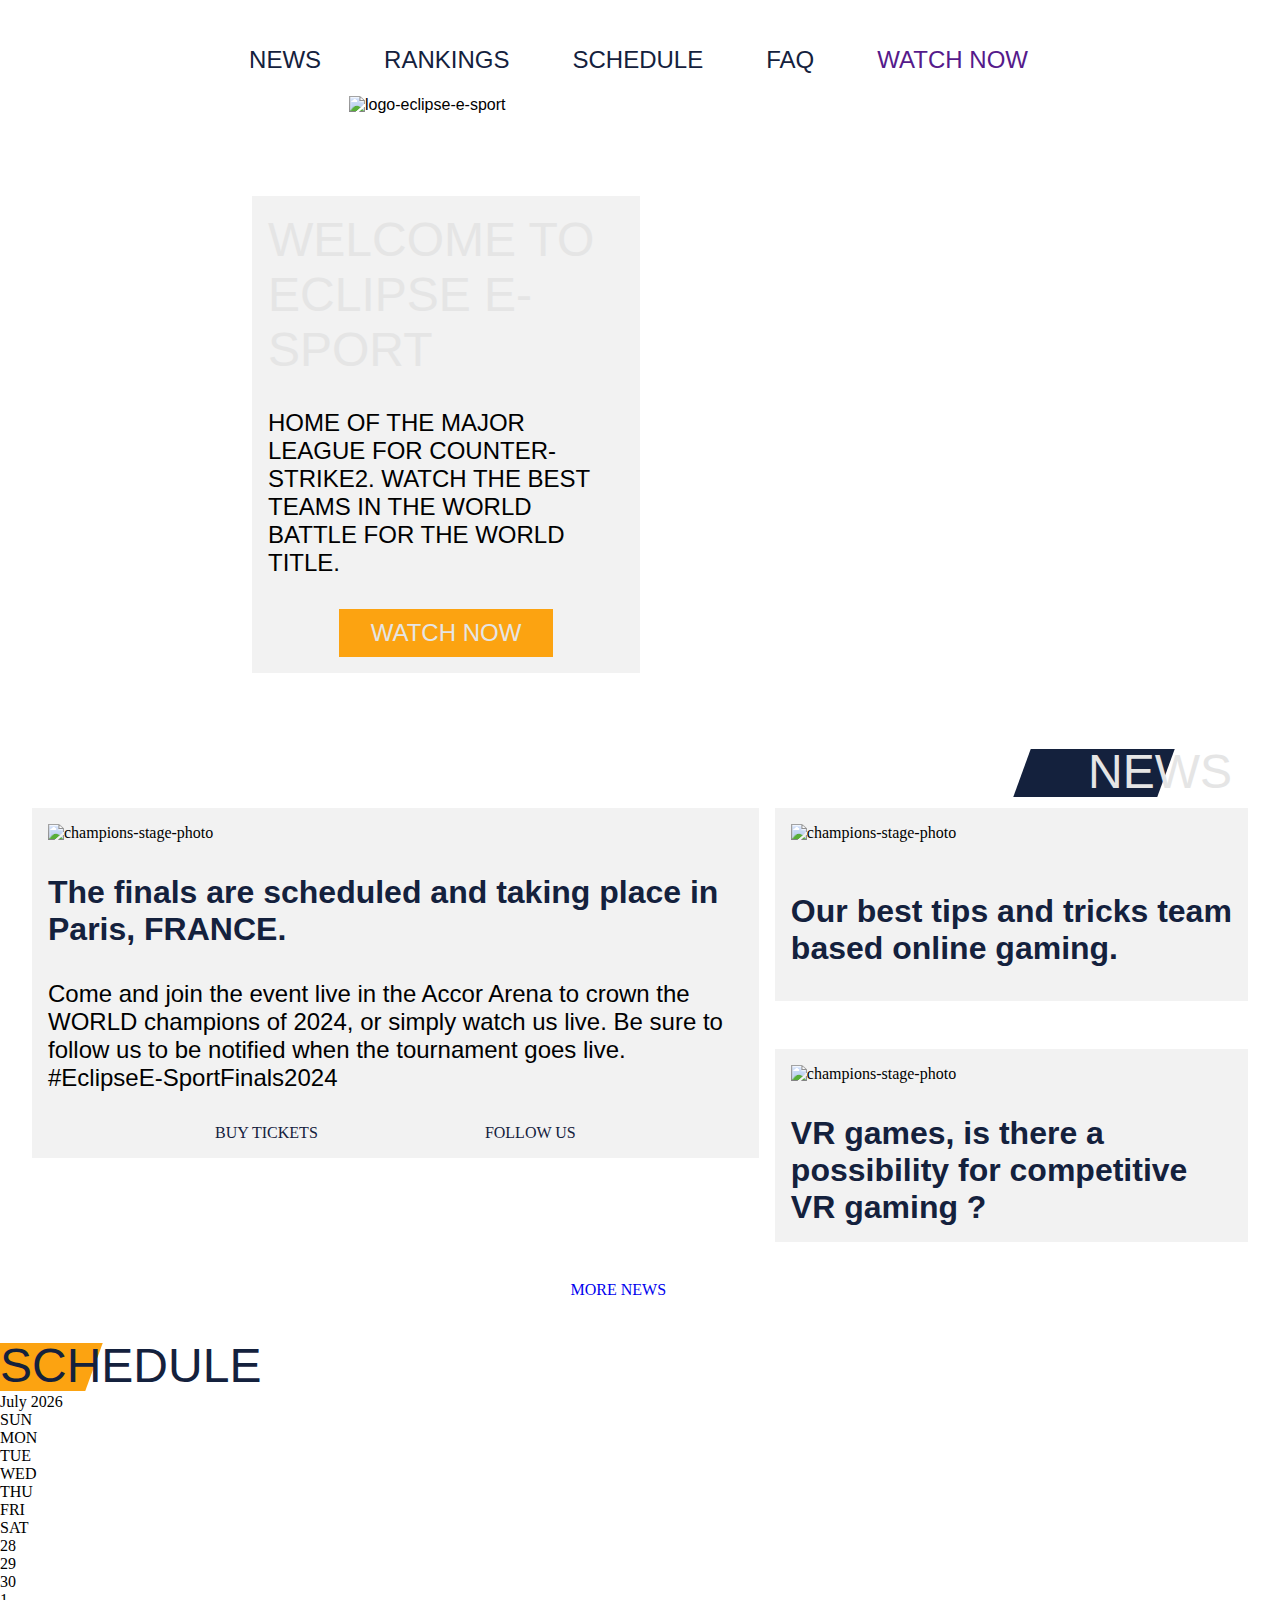
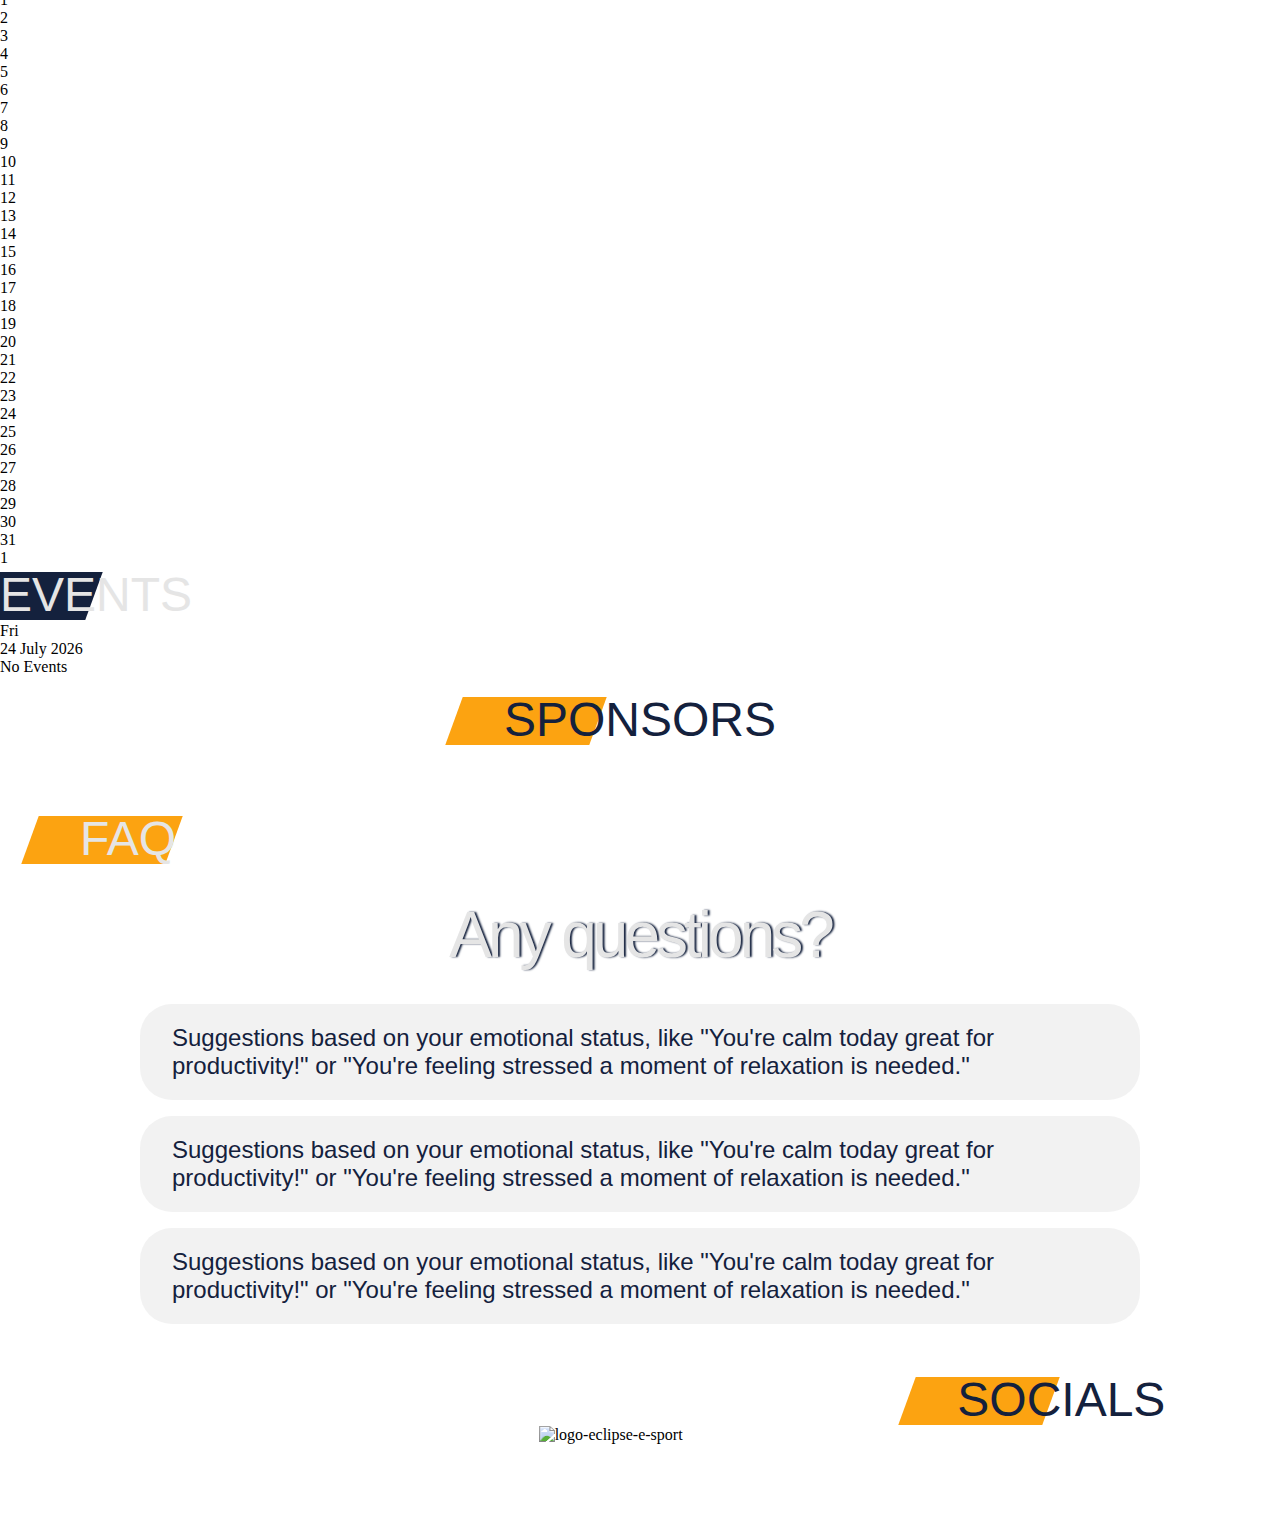
==== commit 953703db: "réajout de calendar.js, par souci d'erreur console lors du chargement des autres pages." ====
--- a/index.html
+++ b/index.html
@@ -3,13 +3,6 @@
   <head>
     <meta charset="UTF-8" />
     <meta name="viewport" content="width=device-width, initial-scale=1.0" />
-    <link rel="icon" type="image/x-icon" href="./assets/img/logo1.svg" />
-    <link rel="preconnect" href="https://fonts.googleapis.com" />
-    <link rel="preconnect" href="https://fonts.gstatic.com" crossorigin />
-    <link
-      href="https://fonts.googleapis.com/css2?family=Bebas+Neue&family=Exo+2:ital,wght@0,100..900;1,100..900&display=swap"
-      rel="stylesheet"
-    />
     <link
       rel="stylesheet"
       href="https://cdnjs.cloudflare.com/ajax/libs/font-awesome/6.2.0/css/all.min.css"
@@ -17,9 +10,16 @@
       crossorigin="anonymous"
       referrerpolicy="no-referrer"
     />
+    <link
+      rel="preload"
+      as="image"
+      href="./assets/img/14b184db38811db48b84d3fd439f8caf501aec41.webp"
+    />
+    <link rel="preload" as="image" href="./assets/img/vr-gaming.webp" />
+    <link rel="preload" as="image" href="./assets/img/image-asset.webp" />
+
+    <link rel="icon" type="image/x-icon" href="./assets/img/logo1.svg" />
     <link rel="stylesheet" href="./assets/styles/styles.css" />
-    <link rel="stylesheet" href="./assets/styles/buttons.css" />
-    <link rel="stylesheet" href="./assets/styles/calendrier.css" />
     <title>Eclipse E-sport</title>
   </head>
 
@@ -46,23 +46,22 @@
         <header id="menu-desktop" class="mobile-hidden">
           <nav>
             <ul>
-              <li><img src="./assets/img/logo-text.svg" alt="" /></li>
-              <li><a href="#news">NEWS</a></li>
+              <li>
+                <a href="./index.html"
+                  ><img src="./assets/img/logo-text.svg" alt=""
+                /></a>
+              </li>
+              <li><a href="./index.html#news">NEWS</a></li>
               <li><a href="./rankings.html">RANKINGS</a></li>
-              <li><a href="#schedule">SCHEDULE</a></li>
-              <li><a href="#faq">FAQ</a></li>
-              <div class="skew secondary">
-                <li><a href="">WATCH NOW</a></li>
-              </div>
+              <li><a href="./index.html">SCHEDULE</a></li>
+              <li><a href="./index.html">FAQ</a></li>
+              <li>
+                <div class="skew secondary"><a href="">WATCH NOW</a></div>
+              </li>
             </ul>
           </nav>
         </header>
         <section id="hero">
-          <img
-            src="./assets/img/logo1.svg"
-            alt="logo-eclipse-e-sport"
-            class="mobile-hidden"
-          />
           <article>
             <h1>WELCOME TO ECLIPSE E-SPORT</h1>
             <p>
@@ -71,13 +70,18 @@
             </p>
             <a href="#">WATCH NOW</a>
           </article>
+          <img
+            src="./assets/img/logo1.svg"
+            alt="logo-eclipse-e-sport"
+            class="mobile-hidden"
+          />
         </section>
       </div>
       <section id="news" class="section-padding">
         <h2 class="section-title-primary">NEWS</h2>
         <article class="news-article" id="main-news">
           <img
-            src="assets/img/14b184db38811db48b84d3fd439f8caf501aec41.png"
+            src="assets/img/14b184db38811db48b84d3fd439f8caf501aec41.webp"
             alt="champions-stage-photo"
           />
 
@@ -103,7 +107,7 @@
           </div>
         </article>
         <article class="news-article grid-span3" id="side-article1">
-          <img src="assets/img/image-asset.png" alt="champions-stage-photo" />
+          <img src="assets/img/image-asset.webp" alt="champions-stage-photo" />
           <div class="link-title">
             <a href="#"
               ><h3>Our best tips and tricks team based online gaming.</h3>
@@ -111,7 +115,7 @@
           </div>
         </article>
         <article class="news-article grid-span3" id="side-article2">
-          <img src="assets/img/vr-gaming.jpg " alt="champions-stage-photo" />
+          <img src="assets/img/vr-gaming.webp" alt="champions-stage-photo" />
           <div class="link-title">
             <a href="#"
               ><h3>
@@ -141,9 +145,7 @@
                 <div>FRI</div>
                 <div>SAT</div>
               </div>
-              <div class="days">
-                <!--ADDING DAYS WITH JS-->
-              </div>
+              <div class="days"></div>
             </div>
           </div>
           <div class="right">
@@ -152,17 +154,15 @@
               <div class="event-day">SUN</div>
               <div class="event-date">1 DECEMBER</div>
             </div>
-            <div class="events">
-              <!-- ADDING EVENTS THROUGH JS-->
-            </div>
+            <div class="events"></div>
           </div>
         </div>
       </section>
       <section id="sponsors" class="section-padding grid-center">
         <h2 class="section-title-secondary">SPONSORS</h2>
-        <img src="./assets/img/ASUS_Logo-neu-mobile.png" alt="" />
-        <img src="./assets/img/Corsair-mobile.png" alt="" />
-        <img src="./assets/img/Intel_logo-mobile.png" alt="" />
+        <img src="./assets/img/ASUS_Logo-neu-mobile.webp" alt="" />
+        <img src="./assets/img/Corsair-mobile.webp" alt="" />
+        <img src="./assets/img/Intel_logo-mobile.webp" alt="" />
       </section>
       <section class="section-padding" id="faq">
         <h2 class="section-title-secondary">FAQ</h2>
@@ -225,7 +225,7 @@
       <!-- contient mes svg en html -->
       <div class="socials-container">
         <!-- <img src="./assets/img/discord-icon.svg" alt=""> -->
-        <a href=""
+        <a href="#"
           ><svg
             width="48"
             height="48"
@@ -234,11 +234,40 @@
             xmlns="http://www.w3.org/2000/svg"
           >
             <path
-              d="M40.634 8.31115C37.5747 6.90738 34.294 5.87315 30.8638 5.28081C30.8013 5.26937 30.7389 5.29794 30.7067 5.35508C30.2848 6.10551 29.8175 7.08451 29.4902 7.854C25.8008 7.30166 22.1304 7.30166 18.5166 7.854C18.1893 7.06741 17.705 6.10551 17.2811 5.35508C17.249 5.29985 17.1866 5.27128 17.1241 5.28081C13.6958 5.87126 10.4151 6.90549 7.35387 8.31115C7.32737 8.32257 7.30465 8.34164 7.28958 8.36638C1.06678 17.6631 -0.6379 26.7313 0.19836 35.6871C0.202144 35.7309 0.22674 35.7728 0.260796 35.7995C4.36642 38.8145 8.34341 40.645 12.2466 41.8582C12.309 41.8773 12.3752 41.8544 12.415 41.803C13.3383 40.5421 14.1613 39.2127 14.867 37.8146C14.9086 37.7327 14.8688 37.6356 14.7837 37.6032C13.4783 37.108 12.2352 36.5042 11.0395 35.8185C10.9449 35.7633 10.9373 35.628 11.0243 35.5632C11.2759 35.3747 11.5276 35.1785 11.7679 34.9804C11.8114 34.9443 11.872 34.9366 11.9231 34.9595C19.7786 38.546 28.2831 38.546 36.0459 34.9595C36.097 34.9347 36.1576 34.9424 36.203 34.9785C36.4433 35.1766 36.6949 35.3747 36.9484 35.5632C37.0354 35.628 37.0298 35.7633 36.9352 35.8185C35.7394 36.5175 34.4964 37.108 33.189 37.6013C33.1039 37.6337 33.0661 37.7327 33.1077 37.8146C33.8285 39.2107 34.6515 40.5402 35.5578 41.8011C35.5956 41.8544 35.6637 41.8773 35.7262 41.8582C39.6483 40.645 43.6252 38.8145 47.7309 35.7995C47.7668 35.7728 47.7895 35.7328 47.7933 35.689C48.7942 25.3351 46.117 16.3413 40.6964 8.36827C40.6832 8.34164 40.6605 8.32257 40.634 8.31115ZM16.04 30.234C13.675 30.234 11.7263 28.0627 11.7263 25.3961C11.7263 22.7295 13.6372 20.5582 16.04 20.5582C18.4617 20.5582 20.3916 22.7486 20.3538 25.3961C20.3538 28.0627 18.4428 30.234 16.04 30.234ZM31.9895 30.234C29.6245 30.234 27.6758 28.0627 27.6758 25.3961C27.6758 22.7295 29.5867 20.5582 31.9895 20.5582C34.4113 20.5582 36.3411 22.7486 36.3033 25.3961C36.3033 28.0627 34.4113 30.234 31.9895 30.234Z"
-              fill="#14213D"
+              d="M40.634 8.31115C37.5747 6.90738 34.294 5.87315 30.8638
+            5.28081C30.8013 5.26937 30.7389 5.29794 30.7067 5.35508C30.2848
+            6.10551 29.8175 7.08451 29.4902 7.854C25.8008 7.30166 22.1304
+            7.30166 18.5166 7.854C18.1893 7.06741 17.705 6.10551 17.2811
+            5.35508C17.249 5.29985 17.1866 5.27128 17.1241 5.28081C13.6958
+            5.87126 10.4151 6.90549 7.35387 8.31115C7.32737 8.32257 7.30465
+            8.34164 7.28958 8.36638C1.06678 17.6631 -0.6379 26.7313 0.19836
+            35.6871C0.202144 35.7309 0.22674 35.7728 0.260796 35.7995C4.36642
+            38.8145 8.34341 40.645 12.2466 41.8582C12.309 41.8773 12.3752
+            41.8544 12.415 41.803C13.3383 40.5421 14.1613 39.2127 14.867
+            37.8146C14.9086 37.7327 14.8688 37.6356 14.7837 37.6032C13.4783
+            37.108 12.2352 36.5042 11.0395 35.8185C10.9449 35.7633 10.9373
+            35.628 11.0243 35.5632C11.2759 35.3747 11.5276 35.1785 11.7679
+            34.9804C11.8114 34.9443 11.872 34.9366 11.9231 34.9595C19.7786
+            38.546 28.2831 38.546 36.0459 34.9595C36.097 34.9347 36.1576 34.9424
+            36.203 34.9785C36.4433 35.1766 36.6949 35.3747 36.9484
+            35.5632C37.0354 35.628 37.0298 35.7633 36.9352 35.8185C35.7394
+            36.5175 34.4964 37.108 33.189 37.6013C33.1039 37.6337 33.0661
+            37.7327 33.1077 37.8146C33.8285 39.2107 34.6515 40.5402 35.5578
+            41.8011C35.5956 41.8544 35.6637 41.8773 35.7262 41.8582C39.6483
+            40.645 43.6252 38.8145 47.7309 35.7995C47.7668 35.7728 47.7895
+            35.7328 47.7933 35.689C48.7942 25.3351 46.117 16.3413 40.6964
+            8.36827C40.6832 8.34164 40.6605 8.32257 40.634 8.31115ZM16.04
+            30.234C13.675 30.234 11.7263 28.0627 11.7263 25.3961C11.7263 22.7295
+            13.6372 20.5582 16.04 20.5582C18.4617 20.5582 20.3916 22.7486
+            20.3538 25.3961C20.3538 28.0627 18.4428 30.234 16.04 30.234ZM31.9895
+            30.234C29.6245 30.234 27.6758 28.0627 27.6758 25.3961C27.6758
+            22.7295 29.5867 20.5582 31.9895 20.5582C34.4113 20.5582 36.3411
+            22.7486 36.3033 25.3961C36.3033 28.0627 34.4113 30.234 31.9895
+            30.234Z"
+              fill=""
             /></svg
         ></a>
-        <a href=""
+        <a href="#"
           ><svg
             width="48"
             height="48"
@@ -249,15 +278,15 @@
             <g clip-path="url(#clip0_57_334)">
               <path
                 d="M24 4.32187C30.4125 4.32187 31.1719 4.35 33.6938 4.4625C36.0375 4.56562 37.3031 4.95938 38.1469 5.2875C39.2625 5.71875 40.0688 6.24375 40.9031 7.07812C41.7469 7.92188 42.2625 8.71875 42.6938 9.83438C43.0219 10.6781 43.4156 11.9531 43.5188 14.2875C43.6313 16.8187 43.6594 17.5781 43.6594 23.9813C43.6594 30.3938 43.6313 31.1531 43.5188 33.675C43.4156 36.0188 43.0219 37.2844 42.6938 38.1281C42.2625 39.2438 41.7375 40.05 40.9031 40.8844C40.0594 41.7281 39.2625 42.2438 38.1469 42.675C37.3031 43.0031 36.0281 43.3969 33.6938 43.5C31.1625 43.6125 30.4031 43.6406 24 43.6406C17.5875 43.6406 16.8281 43.6125 14.3063 43.5C11.9625 43.3969 10.6969 43.0031 9.85313 42.675C8.7375 42.2438 7.93125 41.7188 7.09688 40.8844C6.25313 40.0406 5.7375 39.2438 5.30625 38.1281C4.97813 37.2844 4.58438 36.0094 4.48125 33.675C4.36875 31.1438 4.34063 30.3844 4.34063 23.9813C4.34063 17.5688 4.36875 16.8094 4.48125 14.2875C4.58438 11.9437 4.97813 10.6781 5.30625 9.83438C5.7375 8.71875 6.2625 7.9125 7.09688 7.07812C7.94063 6.23438 8.7375 5.71875 9.85313 5.2875C10.6969 4.95938 11.9719 4.56562 14.3063 4.4625C16.8281 4.35 17.5875 4.32187 24 4.32187ZM24 0C17.4844 0 16.6688 0.028125 14.1094 0.140625C11.5594 0.253125 9.80625 0.665625 8.2875 1.25625C6.70312 1.875 5.3625 2.69062 4.03125 4.03125C2.69063 5.3625 1.875 6.70313 1.25625 8.27813C0.665625 9.80625 0.253125 11.55 0.140625 14.1C0.028125 16.6687 0 17.4844 0 24C0 30.5156 0.028125 31.3312 0.140625 33.8906C0.253125 36.4406 0.665625 38.1938 1.25625 39.7125C1.875 41.2969 2.69063 42.6375 4.03125 43.9688C5.3625 45.3 6.70313 46.125 8.27813 46.7344C9.80625 47.325 11.55 47.7375 14.1 47.85C16.6594 47.9625 17.475 47.9906 23.9906 47.9906C30.5063 47.9906 31.3219 47.9625 33.8813 47.85C36.4313 47.7375 38.1844 47.325 39.7031 46.7344C41.2781 46.125 42.6188 45.3 43.95 43.9688C45.2812 42.6375 46.1063 41.2969 46.7156 39.7219C47.3063 38.1938 47.7188 36.45 47.8313 33.9C47.9438 31.3406 47.9719 30.525 47.9719 24.0094C47.9719 17.4938 47.9438 16.6781 47.8313 14.1188C47.7188 11.5688 47.3063 9.81563 46.7156 8.29688C46.125 6.70312 45.3094 5.3625 43.9688 4.03125C42.6375 2.7 41.2969 1.875 39.7219 1.26562C38.1938 0.675 36.45 0.2625 33.9 0.15C31.3313 0.028125 30.5156 0 24 0Z"
-                fill="#14213D"
+                fill=""
               />
               <path
                 d="M24 11.6719C17.1938 11.6719 11.6719 17.1938 11.6719 24C11.6719 30.8062 17.1938 36.3281 24 36.3281C30.8062 36.3281 36.3281 30.8062 36.3281 24C36.3281 17.1938 30.8062 11.6719 24 11.6719ZM24 31.9969C19.5844 31.9969 16.0031 28.4156 16.0031 24C16.0031 19.5844 19.5844 16.0031 24 16.0031C28.4156 16.0031 31.9969 19.5844 31.9969 24C31.9969 28.4156 28.4156 31.9969 24 31.9969Z"
-                fill="#14213D"
+                fill=""
               />
               <path
                 d="M39.6937 11.1843C39.6937 12.778 38.4 14.0624 36.8156 14.0624C35.2219 14.0624 33.9375 12.7687 33.9375 11.1843C33.9375 9.59053 35.2313 8.30615 36.8156 8.30615C38.4 8.30615 39.6937 9.5999 39.6937 11.1843Z"
-                fill="#14213D"
+                fill=""
               />
             </g>
             <defs>
@@ -267,7 +296,7 @@
             </defs>
           </svg>
         </a>
-        <a href=""
+        <a href="#"
           ><svg
             width="48"
             height="48"
@@ -277,18 +306,18 @@
           >
             <path
               d="M12.0014 0L3.42999 8.57143V39.4286H13.7157V48L22.2871 39.4286H29.1443L44.5728 24V0H12.0014ZM41.1443 22.2857L34.2871 29.1429H27.43L21.43 35.1429V29.1429H13.7157V3.42857H41.1443V22.2857Z"
-              fill="#14213D"
+              fill=""
             />
             <path
               d="M36.0014 9.42847H32.5729V19.7142H36.0014V9.42847Z"
-              fill="#14213D"
+              fill=""
             />
             <path
               d="M26.5727 9.42871H23.1442V19.7144H26.5727V9.42871Z"
-              fill="#14213D"
+              fill=""
             /></svg
         ></a>
-        <a href=""
+        <a href="#"
           ><svg
             width="48"
             height="48"
@@ -298,11 +327,11 @@
           >
             <path
               d="M36.6526 3.80786H43.3995L28.6594 20.6548L46 43.5798H32.4225L21.7881 29.6759L9.61989 43.5798H2.86886L18.6349 25.5601L2 3.80786H15.9222L25.5348 16.5165L36.6526 3.80786ZM34.2846 39.5414H38.0232L13.8908 7.63413H9.87892L34.2846 39.5414Z"
-              fill="#14213D"
+              fill=""
             />
           </svg>
         </a>
-        <a href="">
+        <a href="#">
           <svg
             width="48"
             height="48"
@@ -312,14 +341,13 @@
           >
             <path
               d="M47.5219 14.4001C47.5219 14.4001 47.0531 11.0907 45.6094 9.6376C43.7812 7.7251 41.7375 7.71572 40.8 7.60322C34.0875 7.11572 24.0094 7.11572 24.0094 7.11572H23.9906C23.9906 7.11572 13.9125 7.11572 7.2 7.60322C6.2625 7.71572 4.21875 7.7251 2.39062 9.6376C0.946875 11.0907 0.4875 14.4001 0.4875 14.4001C0.4875 14.4001 0 18.2907 0 22.172V25.8095C0 29.6907 0.478125 33.5813 0.478125 33.5813C0.478125 33.5813 0.946875 36.8907 2.38125 38.3438C4.20937 40.2563 6.60938 40.1907 7.67813 40.397C11.5219 40.7626 24 40.8751 24 40.8751C24 40.8751 34.0875 40.8563 40.8 40.3782C41.7375 40.2657 43.7812 40.2563 45.6094 38.3438C47.0531 36.8907 47.5219 33.5813 47.5219 33.5813C47.5219 33.5813 48 29.7001 48 25.8095V22.172C48 18.2907 47.5219 14.4001 47.5219 14.4001ZM19.0406 30.2251V16.7345L32.0062 23.5032L19.0406 30.2251Z"
-              fill="#14213D"
+              fill=""
             />
           </svg>
         </a>
       </div>
     </footer>
-    <script src="./assets/js/calendrier.js"></script>
+    <script src="./assets/js/calendar.js"></script>
     <script src="./assets/js/main.js"></script>
-    <script src="./assets/js/menuBurger.js"></script>
   </body>
 </html>
